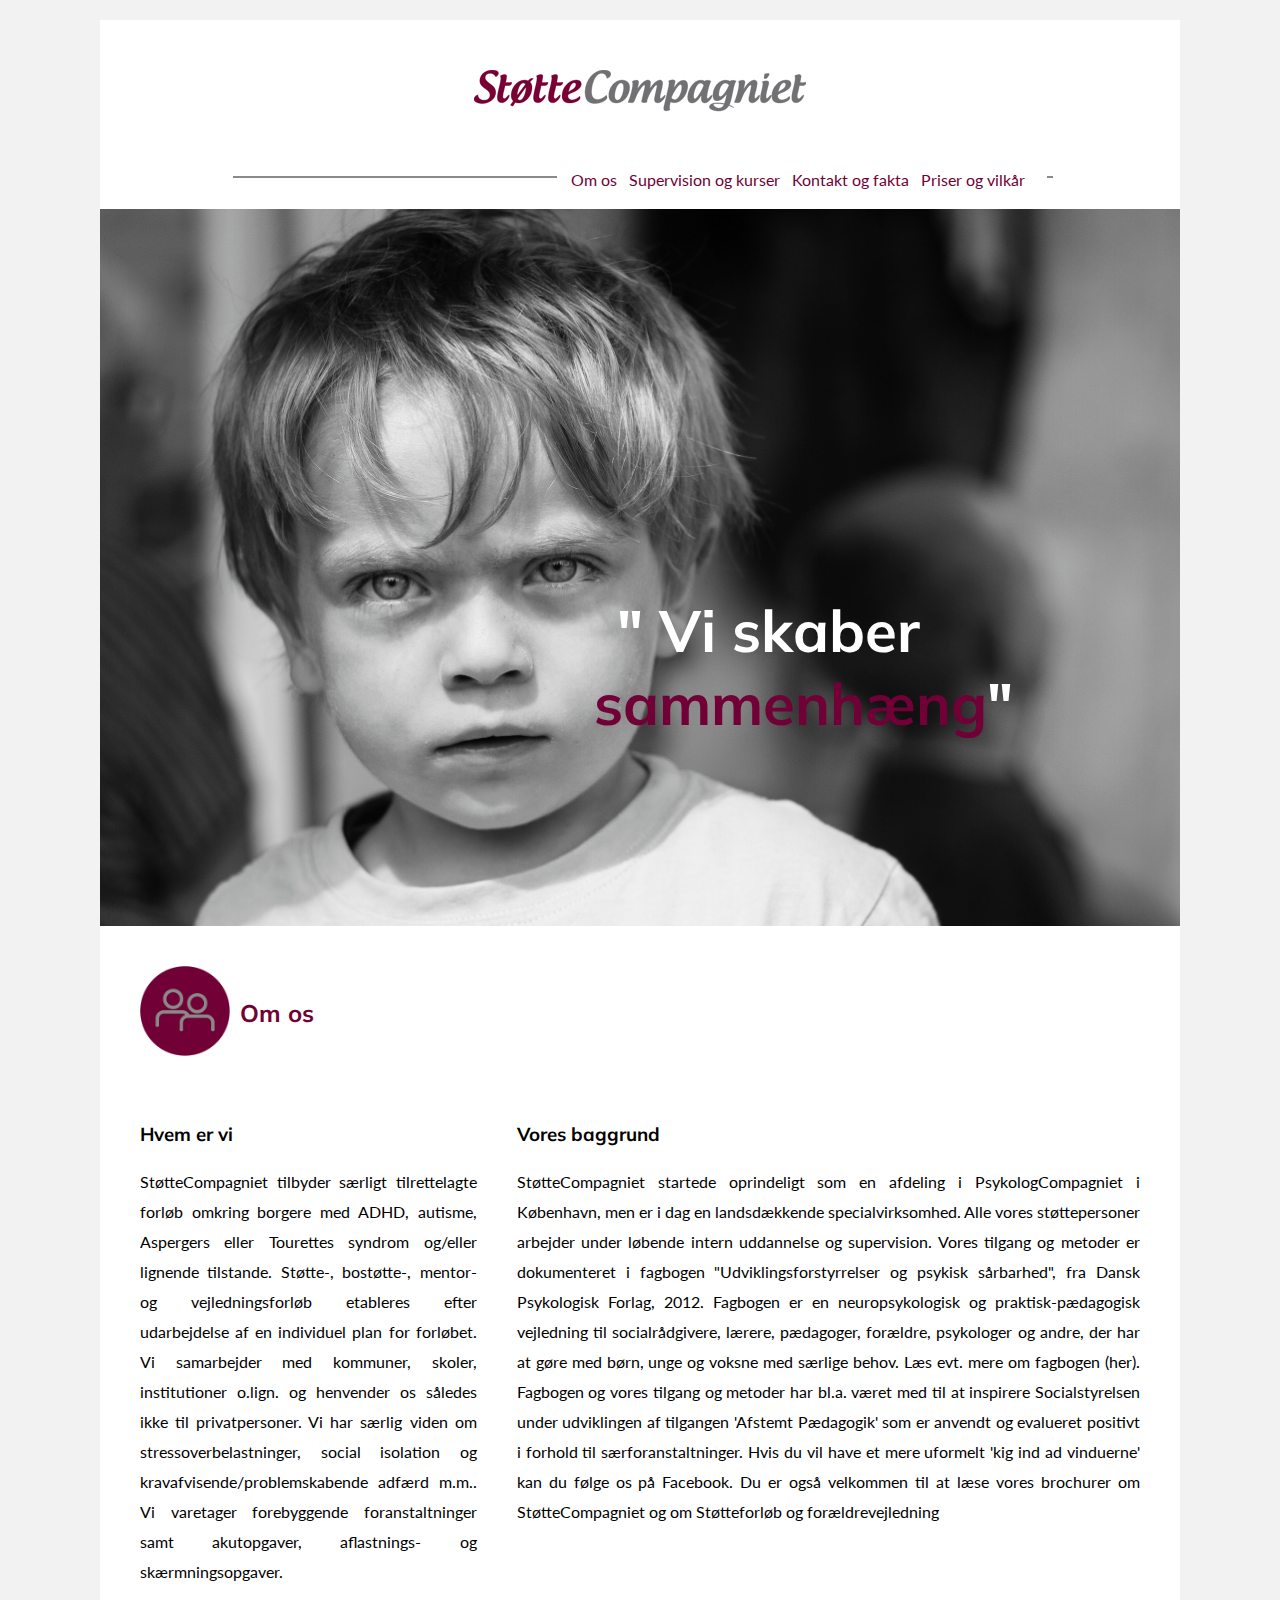
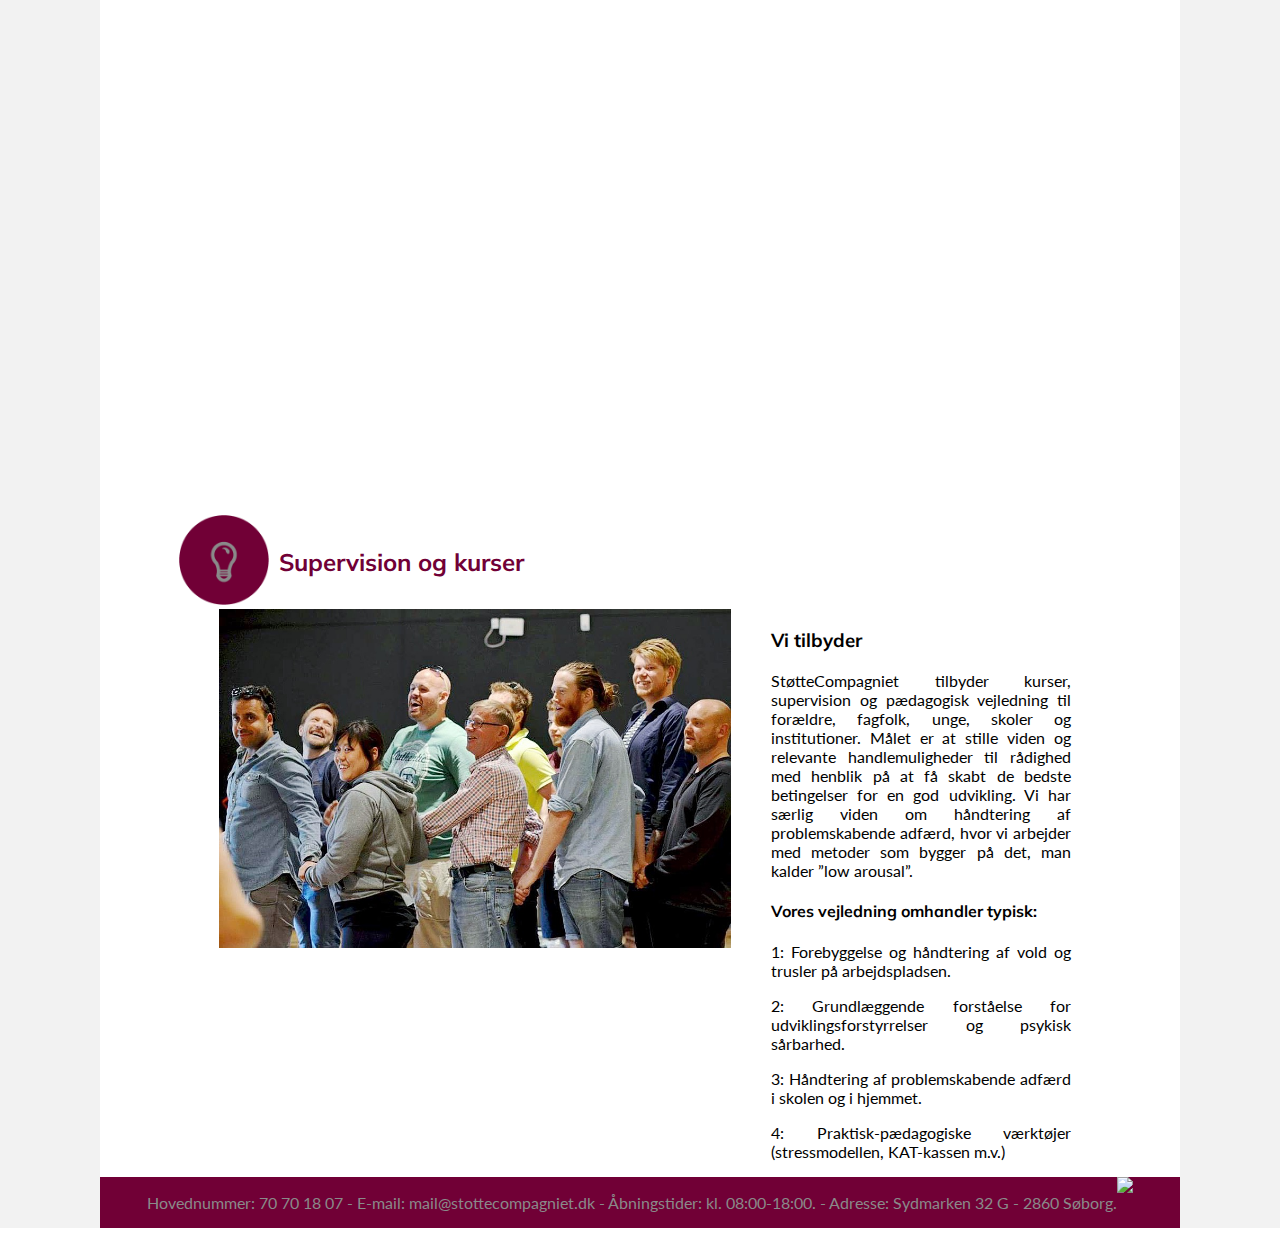
==== index.html @ 1aea0295 "Kontakt og fakta lavet til et" ====
<!DOCTYPE html>
<html lang="da">

<head>
    <meta charset="utf-8">
    <meta name="viewport" content="width=device-width, initial-scale=1.0">
    <title>Støttecompagniet</title>
    <link rel="stylesheet" href="style.css">
    <link href="https://fonts.googleapis.com/css?family=Lato|Muli:400,700" rel="stylesheet"> </head>

<body>
    <div class="sider">
        <header>
            <div class="logo_top"> <img src="images/scdklogo.png"> </div>
            <div class="nav_wrapper">
                <div class="linie"></div>
                <nav> <a href="#om">Om os</a> <a href="#kurser">Supervision og kurser</a> <a href="#kontakt_fakta">Kontakt og fakta</a> <a href="priser.html">Priser og vilkår</a><a/></nav>
                <div class="linie"></div>
            </div>
        </header>
        <section id="splash">
            <div class="text_overlay">
                <h5 class="skaber">" Vi skaber</h5>
                <div class="bottom_text">
                    <h5 class="sammen">sammenhæng </h5>
                    <h5 class="end">"</h5></div>
            </div>
        </section>
        <section id="om">
            <div class="container">
                <div> <img class="om_logo" src="images/ikoner/Logo_mennesker@0.5x.png"> </div>
                <h2>Om os</h2> </div>
            <div class="section_wrapper">
                <div class="column_wrapper">
                    <div class="column_narrow">
                        <h3>Hvem er vi</h3>
                        <p> StøtteCompagniet tilbyder særligt tilrettelagte forløb omkring borgere med ADHD, autisme, Aspergers eller Tourettes syndrom og/eller lignende tilstande. Støtte-, bostøtte-, mentor- og vejledningsforløb etableres efter udarbejdelse af en individuel plan for forløbet. Vi samarbejder med kommuner, skoler, institutioner o.lign. og henvender os således ikke til privatpersoner. Vi har særlig viden om stressoverbelastninger, social isolation og kravafvisende/problemskabende adfærd m.m.. Vi varetager forebyggende foranstaltninger samt akutopgaver, aflastnings- og skærmningsopgaver. </p>
                    </div>
                    <div class="column_wide">
                        <h3>Vores baggrund</h3>
                        <p> StøtteCompagniet startede oprindeligt som en afdeling i PsykologCompagniet i København, men er i dag en landsdækkende specialvirksomhed. Alle vores støttepersoner arbejder under løbende intern uddannelse og supervision. Vores tilgang og metoder er dokumenteret i fagbogen "Udviklingsforstyrrelser og psykisk sårbarhed", fra Dansk Psykologisk Forlag, 2012. Fagbogen er en neuropsykologisk og praktisk-pædagogisk vejledning til socialrådgivere, lærere, pædagoger, forældre, psykologer og andre, der har at gøre med børn, unge og voksne med særlige behov. Læs evt. mere om fagbogen (her). Fagbogen og vores tilgang og metoder har bl.a. været med til at inspirere Socialstyrelsen under udviklingen af tilgangen 'Afstemt Pædagogik' som er anvendt og evalueret positivt i forhold til særforanstaltninger. Hvis du vil have et mere uformelt 'kig ind ad vinduerne' kan du følge os på Facebook. Du er også velkommen til at læse vores brochurer om StøtteCompagniet og om Støtteforløb og forældrevejledning </p>
                    </div>
                </div>
                <div class="youtube_flex">
                    <div class="hs-responsive-embed-youtube">
                        <iframe width="560" height="315" src="https://www.youtube.com/embed/r3E-qI_5f7Q" frameborder="0" allowfullscreen></iframe>
                    </div>
                </div>
            </div>
        </section>
        <section id="kurser">
            <div class="container">
                <div> <img class="kurser_logo" src="images/ikoner/ikon_paere@0.5x.png"> </div>
                <h2>Supervision og kurser</h2> </div>
            <div class="section_wrapper">
                <div class="kurser_img"> <img src="images/IMG_7926.JPG"> </div>
                <div class="column">
                    <h3>Vi tilbyder</h3>
                    <p> StøtteCompagniet tilbyder kurser, supervision og pædagogisk vejledning til forældre, fagfolk, unge, skoler og institutioner. Målet er at stille viden og relevante handlemuligheder til rådighed med henblik på at få skabt de bedste betingelser for en god udvikling. Vi har særlig viden om håndtering af problemskabende adfærd, hvor vi arbejder med metoder som bygger på det, man kalder ”low arousal”.</p>
                    <h4>Vores vejledning omhandler typisk:</h4>
                    <p>1: Forebyggelse og håndtering af vold og trusler på arbejdspladsen.</p>
                    <p>2: Grundlæggende forståelse for udviklingsforstyrrelser og psykisk sårbarhed.</p>
                    <p>3: Håndtering af problemskabende adfærd i skolen og i hjemmet.</p>
                    <p>4: Praktisk-pædagogiske værktøjer (stressmodellen, KAT-kassen m.v.)</p>
                </div>
            </div>
        </section>
        <section id="kontakt_fakta">
            <div class="section_wrapper">
                <p> Hovednummer: 70 70 18 07 - E-mail: mail@stottecompagniet.dk - Åbningstider: kl. 08:00-18:00. - Adresse: Sydmarken 32 G - 2860 Søborg.</p>
                <div class="fakta_img"> <img src="http://lorempixel.com/output/people-q-c-100-100-8.jpg"> </div>
            </div>
            <footer>
                <p></p>
            </footer>
        </section>
    </div>
</body>

</html>
---- style.css ----
/* **** Billeder **** */

.om_img img {
    width: 40vw;
    margin: 0px 10px 10px 40px;
}

.kurser_img img {
    width: 40vw;
    margin: 0px 40px 10px 10px;
}


/* **** Billeder slut **** */

p {
    text-align: justify;
}

h3 {
    font-family: 'Muli', sans-serif;
}

h4 {
    font-family: 'Muli', sans-serif;
}

body {
    margin: 0;
    padding: 0;
    background-color: white;
}

.sider {
    max-width: 1400px;
    border-left: 100px solid #F2F2F2;
    border-right: 100px solid #F2F2F2;
    border-top: 20px solid #F2F2F2;
}

@media screen and (max-width: 1200px) {
    .sider {
        border-left: 0px;
        border-right: 0px;
        border-top: 0px;
    }
}


/* **** Menu **** */

.logo_top {
    text-align: center;
    margin-top: 50px;
    margin-bottom: 40px;
}

.nav_wrapper {
    display: flex;
    flex-wrap: wrap;
    justify-content: center;
}

.linie {
    width: 30%;
    border-top: solid 2px #8a8a8a;
    margin-top: 20px;
    margin-left: 10px;
    margin-right: 10px;
}

@media screen and (max-width: 970px) {
    .linie {
        width: 0;
        border-top: solid 0px white;
        margin-top: 10px;
        margin-left: 10px;
        margin-right: 10px;
    }
}

header nav {
    font-family: 'Lato', sans-serif;
    text-align: center;
}

header nav a {
    text-decoration: none;
    color: #710036;
    padding-left: 4px;
    padding-right: 4px;
    padding-top: 10px;
    margin-bottom: 20px;
    display: block;
}

header nav a:hover {
    color: #8a8a8a;
}

@media screen and (min-width: 675px) {
    header nav a {
        display: inline-block;
    }
}


/* **** Menu slut **** */


/** youtube video **/

#splash {
    width: 80%;
    top: 0;
    right: 0;
    bottom: 0;
    left: 0;
    margin: auto;
}

.hs-responsive-embed-youtube iframe {
    position: absolute;
    width: 100%;
    height: 100%;
}

.hs-responsive-embed-youtube {
    position: relative;
    padding-bottom: 56.25%;
}

.youtube_flex {
    width: 60vw;
    align-self: center;
}


/** youtube video slut **/


/** om os **/

#om h2 {
    display: inline;
    padding: 10px;
}

.om_logo {
    width: 80px;
}

#om {
    margin-top: 40px;
}

.container {
    display: flex;
    justify-content: center;
    flex-wrap: wrap;
    align-items: center;
    width: 40vw;
}

#om .section_wrapper {
    display: flex;
    flex-direction: column;
    flex-wrap: wrap;
    line-height: 30px;
}

#om .column_wide {
    flex-grow: 2;
    flex-basis: 350px;
    margin: 20px;
}

#om .column_narrow {
    flex-grow: 1;
    flex-basis: 200px;
    margin: 20px;
}

.column_wrapper {
    display: flex;
    flex-wrap: wrap;
    margin: 20px;
}

#om .om_logo {
    width: 90px;
}

#om .container {
    justify-content: flex-start;
    margin-left: 40px;
}

@media screen and (max-width: 1200px) {
    #om .container {
        display: flex;
        justify-content: left;
        flex-wrap: wrap;
        align-items: center;
        width: 100%;
        flex-direction: column;
        margin-left: 0;
    }
    #om .om_logo {
        width: 120px;
    }
}


/** om os slut **/


/* **** Supervision og kurser **** */

#kurser h2 {
    display: inline;
    padding: 10px;
}

.kurser_logo {
    width: 80px;
}

#kurser {
    margin-top: 40px;
}

.container {
    display: flex;
    justify-content: center;
    flex-wrap: wrap;
    align-items: center;
    width: 40vw;
}

#kurser .kurser_logo {
    width: 90px;
}

@media screen and (max-width: 1200px) {
    #kurser .container {
        display: flex;
        justify-content: left;
        flex-wrap: wrap;
        align-items: center;
        width: 100%;
        flex-direction: column;
    }
    #kurser .kurser_logo {
        width: 120px;
    }
}


/* **** Supervision og kurser slut **** */

h2 {
    font-family: 'Muli', sans-serif;
    color: #710036
}

p {
    font-family: 'Lato', sans-serif;
}

.section_wrapper {
    display: flex;
    flex-wrap: wrap;
    justify-content: center;
}

.column {
    flex-basis: 300px;
}

.column_content {
    display: flex;
    flex-wrap: wrap;
    justify-content: center;
    flex-direction: row;
}

.fakta_tekst {
    flex-basis: 100px;
}

.column_right {
    flex-basis: 200px;
}


/* **** Priser og vilkår **** */

#priser_vilkår .tekst {
    margin: 0 100px;
    text-align: justify;
    justify-content: center;
}

#priser_vilkår h3 {
    margin: 50px 0px 0px;
}


/** splash **/

#splash {
    margin: 0;
    padding: 0;
    display: flex;
    align-items: center;
}


/*mobil potrait*/

#splash {
    background-image: url(images/splash/mobil_potrait.png);
    height: 167vw;
    width: 100%;
    background-repeat: no-repeat;
    background-size: cover;
}


/*mobil_landscape*/

@media screen and (max-width: 627px) and (min-width:376px) and (orientation:landscape) {
    #splash {
        background-image: url(images/splash/mobil.png);
        height: 56vw;
    }
}


/*tablet-landscape*/

@media screen and (min-width: 628px) and (max-width: 1024px) and (orientation:landscape) {
    #splash {
        height: 75vw;
        background-image: url(images/splash/tablet.png);
    }
}


/*tablet potrait*/

@media screen and (min-width: 376px) {
    #splash {
        background-image: url(images/splash/tablet_landscape.png);
        height: 133vw;
        width: 100%;
    }
}


/*desktop*/

@media screen and (min-width: 700px) and (orientation:landscape) {
    #splash {
        background-image: url(images/splash/web_stor.png);
        height: 56vw;
    }
    .text_overlay {
        margin-top: 200px;
    }
}


/*desktop_retina*/

@media screen and (-webkit-min-device-pixel-ratio: 2) and (min-width: 1025px),
screen and (min-resolution: 192dpi) and (min-width: 1025px) {
    #splash {
        background-image: url(images/splash/retina.png);
        height: 56vw;
    }
}

.text_overlay {
    display: flex;
    flex-direction: column;
    align-items: center;
    font-size: 10vw;
    margin: 0;
    margin-top: 350px;
    width: 100%;
}

.bottom_text {
    display: flex;
    margin-top: 0;
    margin-left: 50px;
    font-family: 'Muli';
    font-weight: 700;
    margin: 0;
}

.skaber {
    font-family: 'Muli';
    color: white;
    margin: 0;
}

.end {
    margin-left: 5px;
    color: white;
    margin: 0;
}

.sammen {
    font-weight: 700;
    color: #710036;
    margin: 0;
    margin-left: 70px;
}

@media screen and (min-width: 770px) {
    .text_overlay {
        font-size: 70px;
        align-items: center;
        margin-left: 20vw;
        width: 100%;
        margin-top: 200px;
    }
}


/* **** Footer **** */

#kontakt_fakta .section_wrapper {
    background-color: #710036;
    color: #8a8a8a;
}

#kontakt_fakta h2 {
    color: #8a8a8a;
}


}
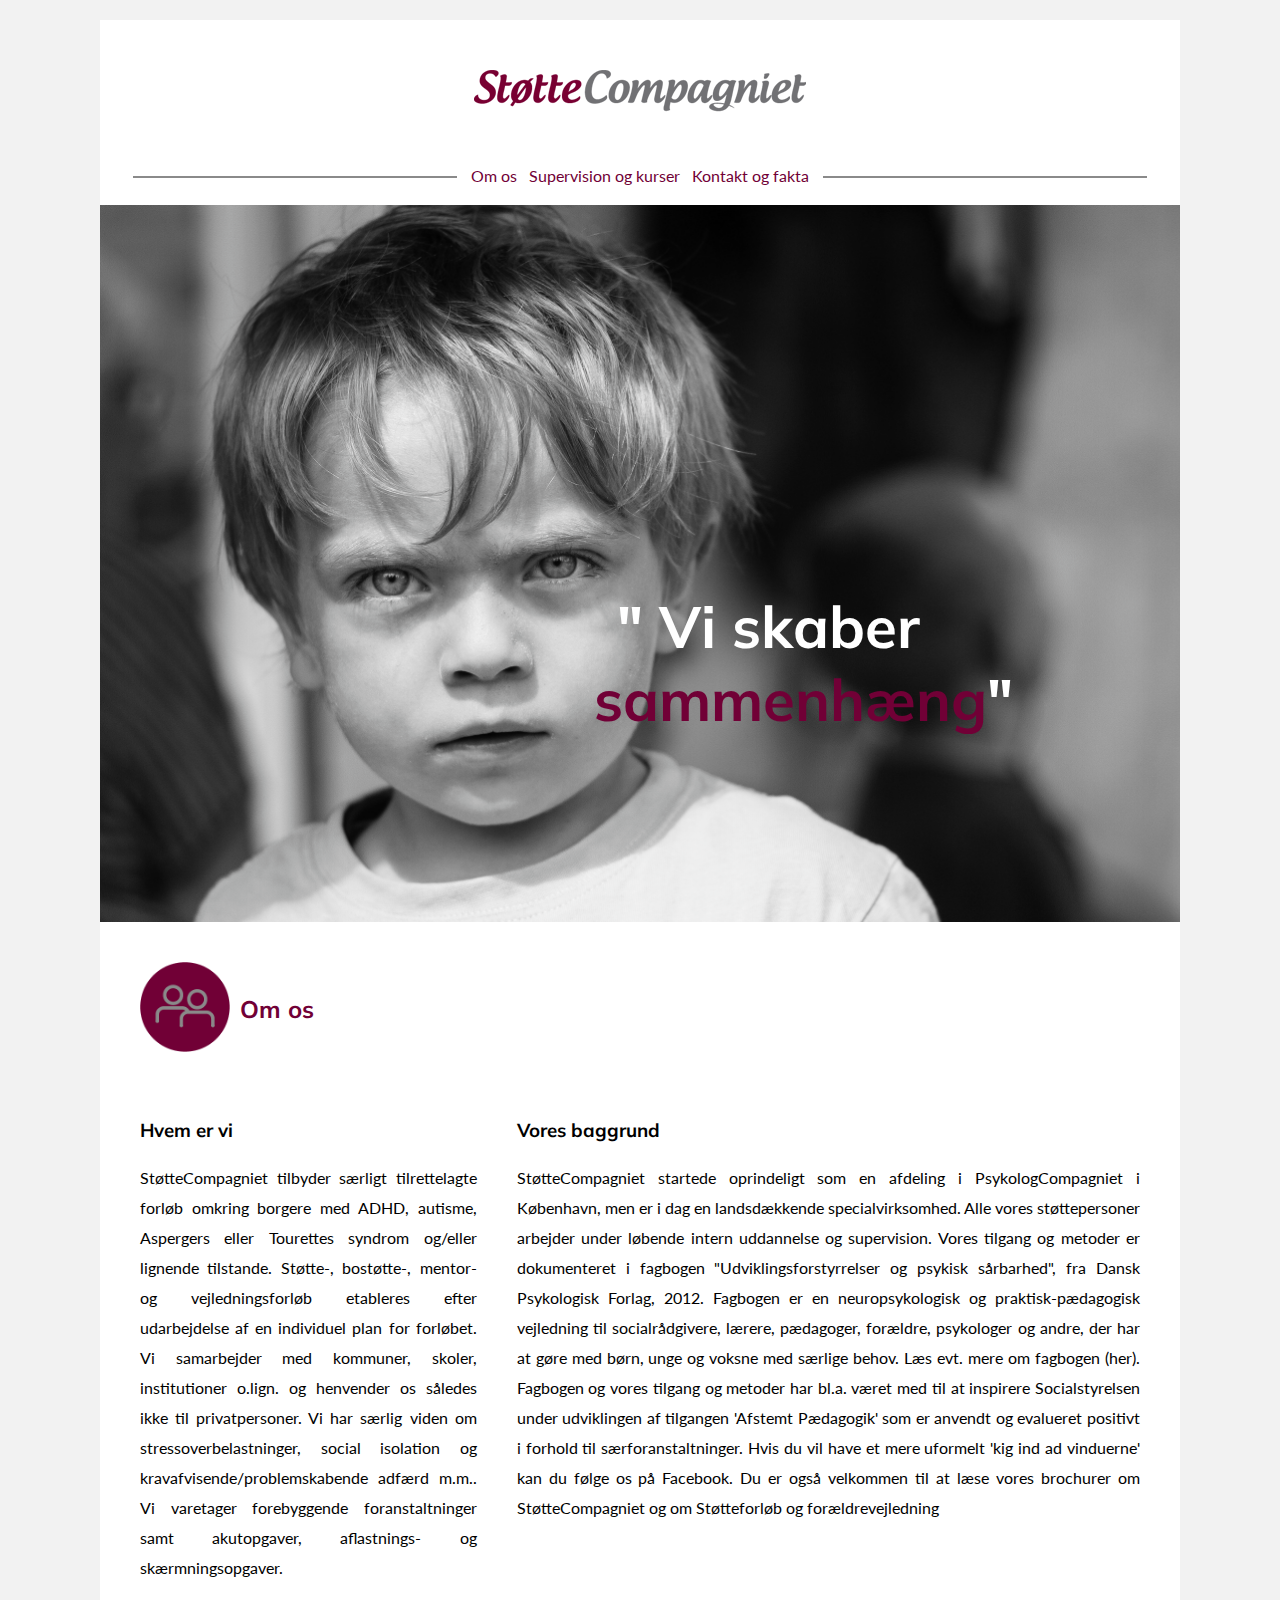
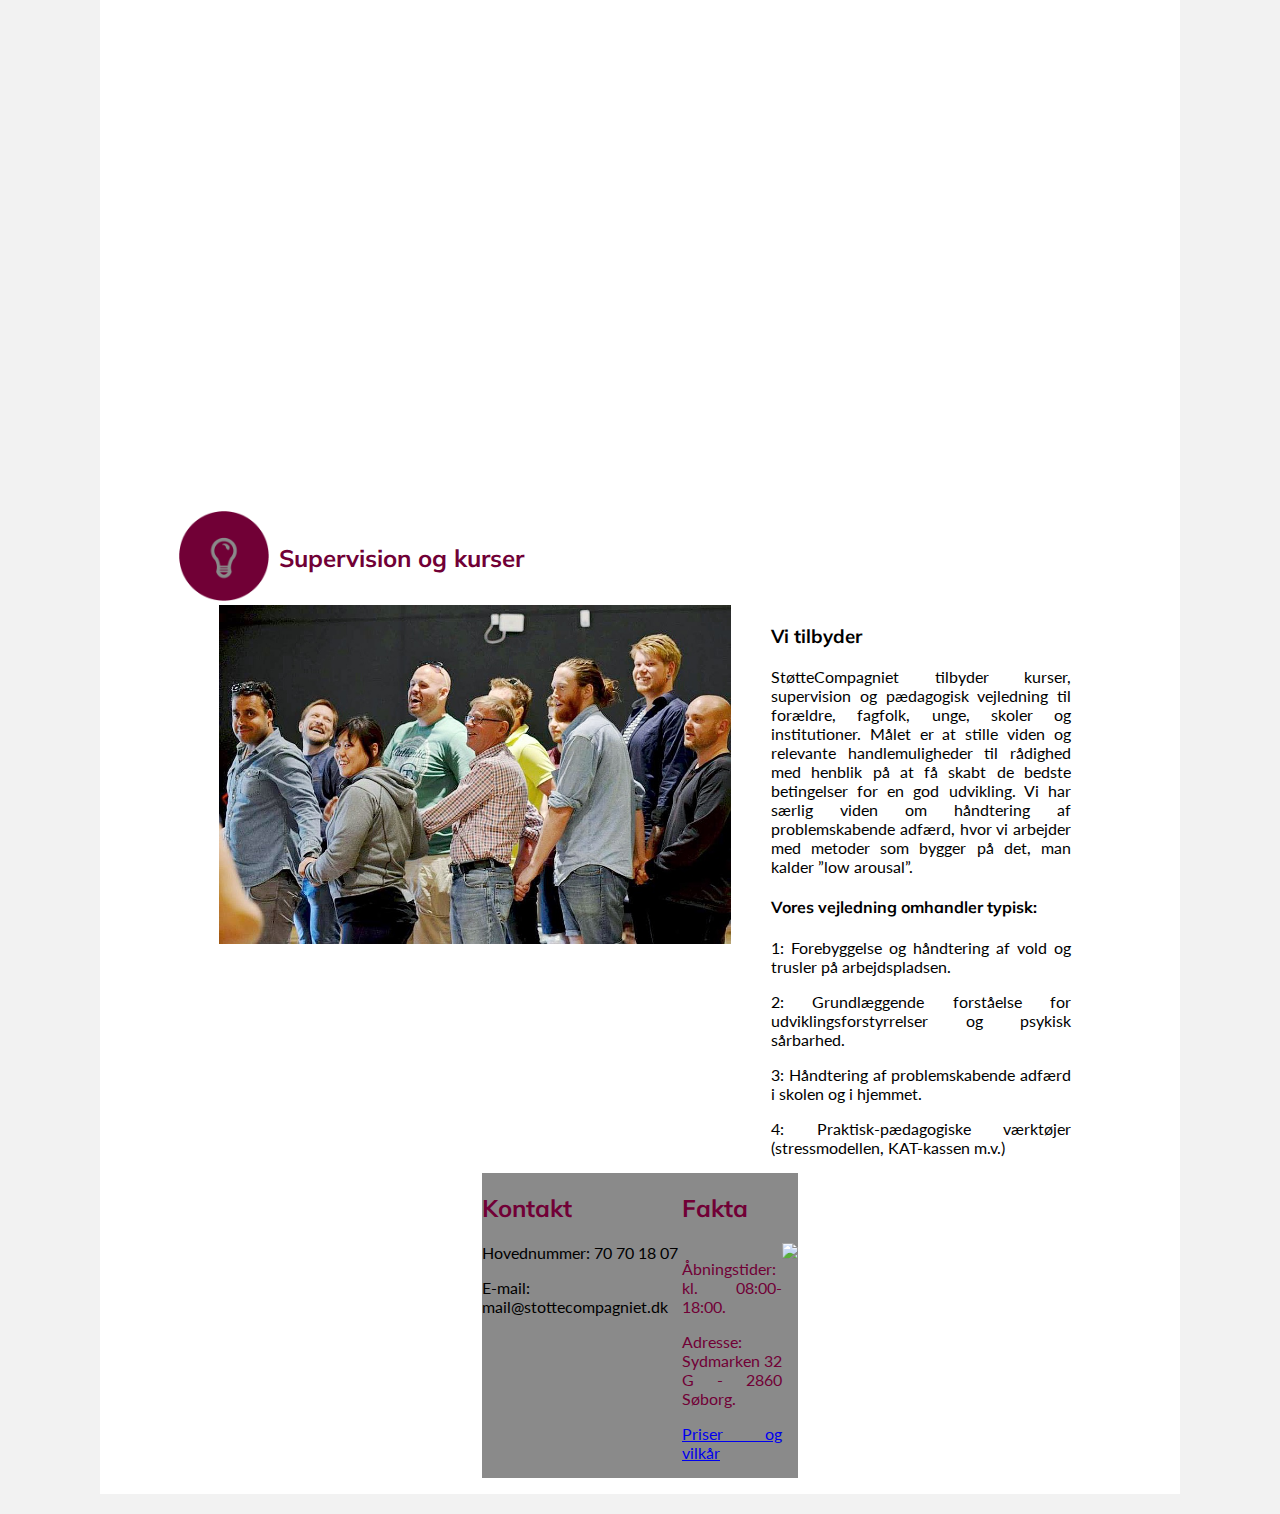
==== commit d802967c: "ting og sager" ====
--- a/index.html
+++ b/index.html
@@ -14,44 +14,45 @@
             <div class="logo_top"> <img src="images/scdklogo.png"> </div>
             <div class="nav_wrapper">
                 <div class="linie"></div>
-                <nav> <a href="#om">Om os</a> <a href="#kurser">Supervision og kurser</a> <a href="#kontakt_fakta">Kontakt og fakta</a> <a href="priser.html">Priser og vilkår</a><a/></nav>
+                <nav> <a href="#om">Om os</a> <a href="#kurser">Supervision og kurser</a> <a href="#kontakt_fakta">Kontakt og fakta</a></nav>
                 <div class="linie"></div>
             </div>
         </header>
         <section id="splash">
-            <div class="text_overlay">
-                <h5 class="skaber">" Vi skaber</h5>
-                <div class="bottom_text">
-                    <h5 class="sammen">sammenhæng </h5>
-                    <h5 class="end">"</h5></div>
-            </div>
+        <div class="text_overlay">
+            <h5 class="skaber">" Vi skaber</h5>
+            <div class="bottom_text"><h5 class="sammen">sammenhæng </h5> <h5 class="end">"</h5></div>
+        </div>
         </section>
         <section id="om">
             <div class="container">
                 <div> <img class="om_logo" src="images/ikoner/Logo_mennesker@0.5x.png"> </div>
-                <h2>Om os</h2> </div>
+                <h2>Om os</h2>
+            </div>
             <div class="section_wrapper">
-                <div class="column_wrapper">
-                    <div class="column_narrow">
-                        <h3>Hvem er vi</h3>
-                        <p> StøtteCompagniet tilbyder særligt tilrettelagte forløb omkring borgere med ADHD, autisme, Aspergers eller Tourettes syndrom og/eller lignende tilstande. Støtte-, bostøtte-, mentor- og vejledningsforløb etableres efter udarbejdelse af en individuel plan for forløbet. Vi samarbejder med kommuner, skoler, institutioner o.lign. og henvender os således ikke til privatpersoner. Vi har særlig viden om stressoverbelastninger, social isolation og kravafvisende/problemskabende adfærd m.m.. Vi varetager forebyggende foranstaltninger samt akutopgaver, aflastnings- og skærmningsopgaver. </p>
-                    </div>
-                    <div class="column_wide">
-                        <h3>Vores baggrund</h3>
-                        <p> StøtteCompagniet startede oprindeligt som en afdeling i PsykologCompagniet i København, men er i dag en landsdækkende specialvirksomhed. Alle vores støttepersoner arbejder under løbende intern uddannelse og supervision. Vores tilgang og metoder er dokumenteret i fagbogen "Udviklingsforstyrrelser og psykisk sårbarhed", fra Dansk Psykologisk Forlag, 2012. Fagbogen er en neuropsykologisk og praktisk-pædagogisk vejledning til socialrådgivere, lærere, pædagoger, forældre, psykologer og andre, der har at gøre med børn, unge og voksne med særlige behov. Læs evt. mere om fagbogen (her). Fagbogen og vores tilgang og metoder har bl.a. været med til at inspirere Socialstyrelsen under udviklingen af tilgangen 'Afstemt Pædagogik' som er anvendt og evalueret positivt i forhold til særforanstaltninger. Hvis du vil have et mere uformelt 'kig ind ad vinduerne' kan du følge os på Facebook. Du er også velkommen til at læse vores brochurer om StøtteCompagniet og om Støtteforløb og forældrevejledning </p>
-                    </div>
+               <div class="column_wrapper">
+                <div class="column_narrow">
+                    <h3>Hvem er vi</h3>
+                    <p> StøtteCompagniet tilbyder særligt tilrettelagte forløb omkring borgere med ADHD, autisme, Aspergers eller Tourettes syndrom og/eller lignende tilstande. Støtte-, bostøtte-, mentor- og vejledningsforløb etableres efter udarbejdelse af en individuel plan for forløbet. Vi samarbejder med kommuner, skoler, institutioner o.lign. og henvender os således ikke til privatpersoner. Vi har særlig viden om stressoverbelastninger, social isolation og kravafvisende/problemskabende adfærd m.m.. Vi varetager forebyggende foranstaltninger samt akutopgaver, aflastnings- og skærmningsopgaver. </p>
                 </div>
+                   <div class="column_wide">
+                    <h3>Vores baggrund</h3>
+                    <p> StøtteCompagniet startede oprindeligt som en afdeling i PsykologCompagniet i København, men er i dag en landsdækkende specialvirksomhed. Alle vores støttepersoner arbejder under løbende intern uddannelse og supervision. Vores tilgang og metoder er dokumenteret i fagbogen "Udviklingsforstyrrelser og psykisk sårbarhed", fra Dansk Psykologisk Forlag, 2012. Fagbogen er en neuropsykologisk og praktisk-pædagogisk vejledning til socialrådgivere, lærere, pædagoger, forældre, psykologer og andre, der har at gøre med børn, unge og voksne med særlige behov. Læs evt. mere om fagbogen (her). Fagbogen og vores tilgang og metoder har bl.a. været med til at inspirere Socialstyrelsen under udviklingen af tilgangen 'Afstemt Pædagogik' som er anvendt og evalueret positivt i forhold til særforanstaltninger. Hvis du vil have et mere uformelt 'kig ind ad vinduerne' kan du følge os på <a href="https://www.facebook.com/StotteCompagniet/">Facebook</a>. Du er også velkommen til at læse vores brochurer om StøtteCompagniet og om Støtteforløb og forældrevejledning </p>
+            </div>
+                </div>
+
                 <div class="youtube_flex">
-                    <div class="hs-responsive-embed-youtube">
-                        <iframe width="560" height="315" src="https://www.youtube.com/embed/r3E-qI_5f7Q" frameborder="0" allowfullscreen></iframe>
-                    </div>
-                </div>
+                <div class="hs-responsive-embed-youtube">
+               <iframe width="560" height="315" src="https://www.youtube.com/embed/r3E-qI_5f7Q" frameborder="0" allowfullscreen></iframe>
+               </div>
+            </div>
             </div>
         </section>
         <section id="kurser">
             <div class="container">
                 <div> <img class="kurser_logo" src="images/ikoner/ikon_paere@0.5x.png"> </div>
-                <h2>Supervision og kurser</h2> </div>
+                <h2>Supervision og kurser</h2>
+            </div>
             <div class="section_wrapper">
                 <div class="kurser_img"> <img src="images/IMG_7926.JPG"> </div>
                 <div class="column">
@@ -67,8 +68,25 @@
         </section>
         <section id="kontakt_fakta">
             <div class="section_wrapper">
-                <p> Hovednummer: 70 70 18 07 - E-mail: mail@stottecompagniet.dk - Åbningstider: kl. 08:00-18:00. - Adresse: Sydmarken 32 G - 2860 Søborg.</p>
-                <div class="fakta_img"> <img src="http://lorempixel.com/output/people-q-c-100-100-8.jpg"> </div>
+                <div class="column_right">
+                    <h2>Kontakt</h2>
+                    <div class="column_tekst">
+                        <p> Hovednummer: 70 70 18 07</p>
+                        <p> E-mail: mail@stottecompagniet.dk </p>
+                    </div>
+                </div>
+                <div class="column_left">
+                    <h2>Fakta</h2>
+                    <div class="column_content">
+                        <div class="fakta_tekst">
+                            <p> Åbningstider: kl. 08:00-18:00.
+                                <p/>
+                                <p>Adresse: Sydmarken 32 G - 2860 Søborg.</p>
+                                <p><a href="priser.html">Priser og vilkår</a></p>
+                        </div>
+                        <div class="fakta_img"> <img src="http://lorempixel.com/output/people-q-c-100-100-8.jpg"> </div>
+                    </div>
+                </div>
             </div>
             <footer>
                 <p></p>
--- a/style.css
+++ b/style.css
@@ -36,6 +36,7 @@
     border-left: 100px solid #F2F2F2;
     border-right: 100px solid #F2F2F2;
     border-top: 20px solid #F2F2F2;
+    border-bottom: 20px solid #f2f2f2;
 }
 
 @media screen and (max-width: 1200px) {
@@ -107,7 +108,6 @@
 
 /* **** Menu slut **** */
 
-
 /** youtube video **/
 
 #splash {
@@ -134,10 +134,7 @@
     width: 60vw;
     align-self: center;
 }
-
-
 /** youtube video slut **/
-
 
 /** om os **/
 
@@ -152,6 +149,15 @@
 
 #om {
     margin-top: 40px;
+}
+
+#om a {
+    text-decoration: none;
+    color: black;
+}
+
+#om a:hover {
+    color: #710036;
 }
 
 .container {
@@ -173,6 +179,7 @@
     flex-grow: 2;
     flex-basis: 350px;
     margin: 20px;
+
 }
 
 #om .column_narrow {
@@ -214,7 +221,6 @@
 
 /** om os slut **/
 
-
 /* **** Supervision og kurser **** */
 
 #kurser h2 {
@@ -294,6 +300,22 @@
 }
 
 
+/* **** Faktaboks **** */
+
+.column_right {
+    background-color: #8a8a8a;
+}
+
+.column_left {
+    background-color: #8a8a8a;
+    color: #710036;
+}
+
+.column_left h2 {
+    color: #710036;
+}
+
+
 /* **** Priser og vilkår **** */
 
 #priser_vilkår .tekst {
@@ -306,6 +328,10 @@
     margin: 50px 0px 0px;
 }
 
+#priser_vilkår {
+    padding-bottom: 100px;
+}
+
 
 /** splash **/
 
@@ -315,7 +341,6 @@
     display: flex;
     align-items: center;
 }
-
 
 /*mobil potrait*/
 
@@ -345,6 +370,7 @@
         height: 75vw;
         background-image: url(images/splash/tablet.png);
     }
+
 }
 
 
@@ -366,6 +392,7 @@
         background-image: url(images/splash/web_stor.png);
         height: 56vw;
     }
+
     .text_overlay {
         margin-top: 200px;
     }
@@ -382,6 +409,8 @@
     }
 }
 
+
+
 .text_overlay {
     display: flex;
     flex-direction: column;
@@ -390,6 +419,7 @@
     margin: 0;
     margin-top: 350px;
     width: 100%;
+
 }
 
 .bottom_text {
@@ -414,13 +444,15 @@
 }
 
 .sammen {
-    font-weight: 700;
+     font-weight: 700;
     color: #710036;
     margin: 0;
     margin-left: 70px;
 }
 
-@media screen and (min-width: 770px) {
+@media screen and (min-width: 770px)
+{
+
     .text_overlay {
         font-size: 70px;
         align-items: center;
@@ -429,18 +461,3 @@
         margin-top: 200px;
     }
 }
-
-
-/* **** Footer **** */
-
-#kontakt_fakta .section_wrapper {
-    background-color: #710036;
-    color: #8a8a8a;
-}
-
-#kontakt_fakta h2 {
-    color: #8a8a8a;
-}
-
-
-}
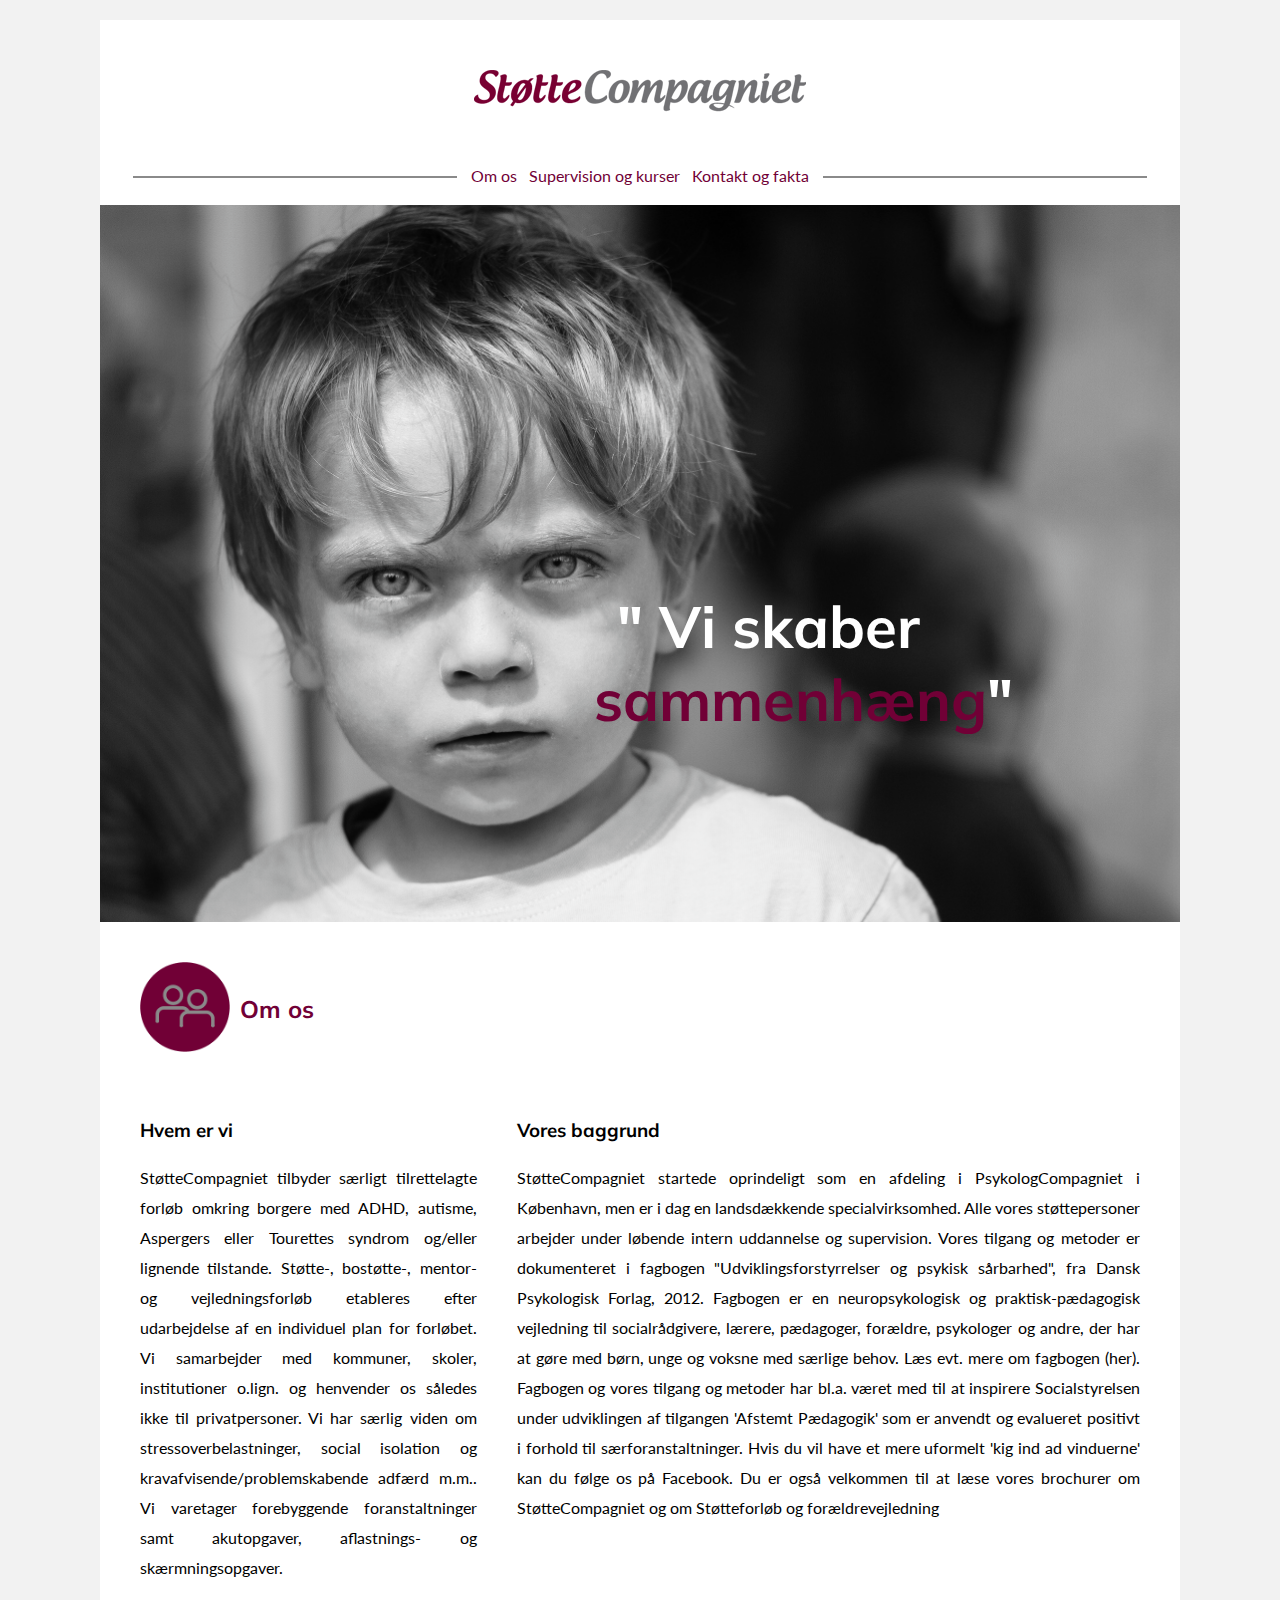
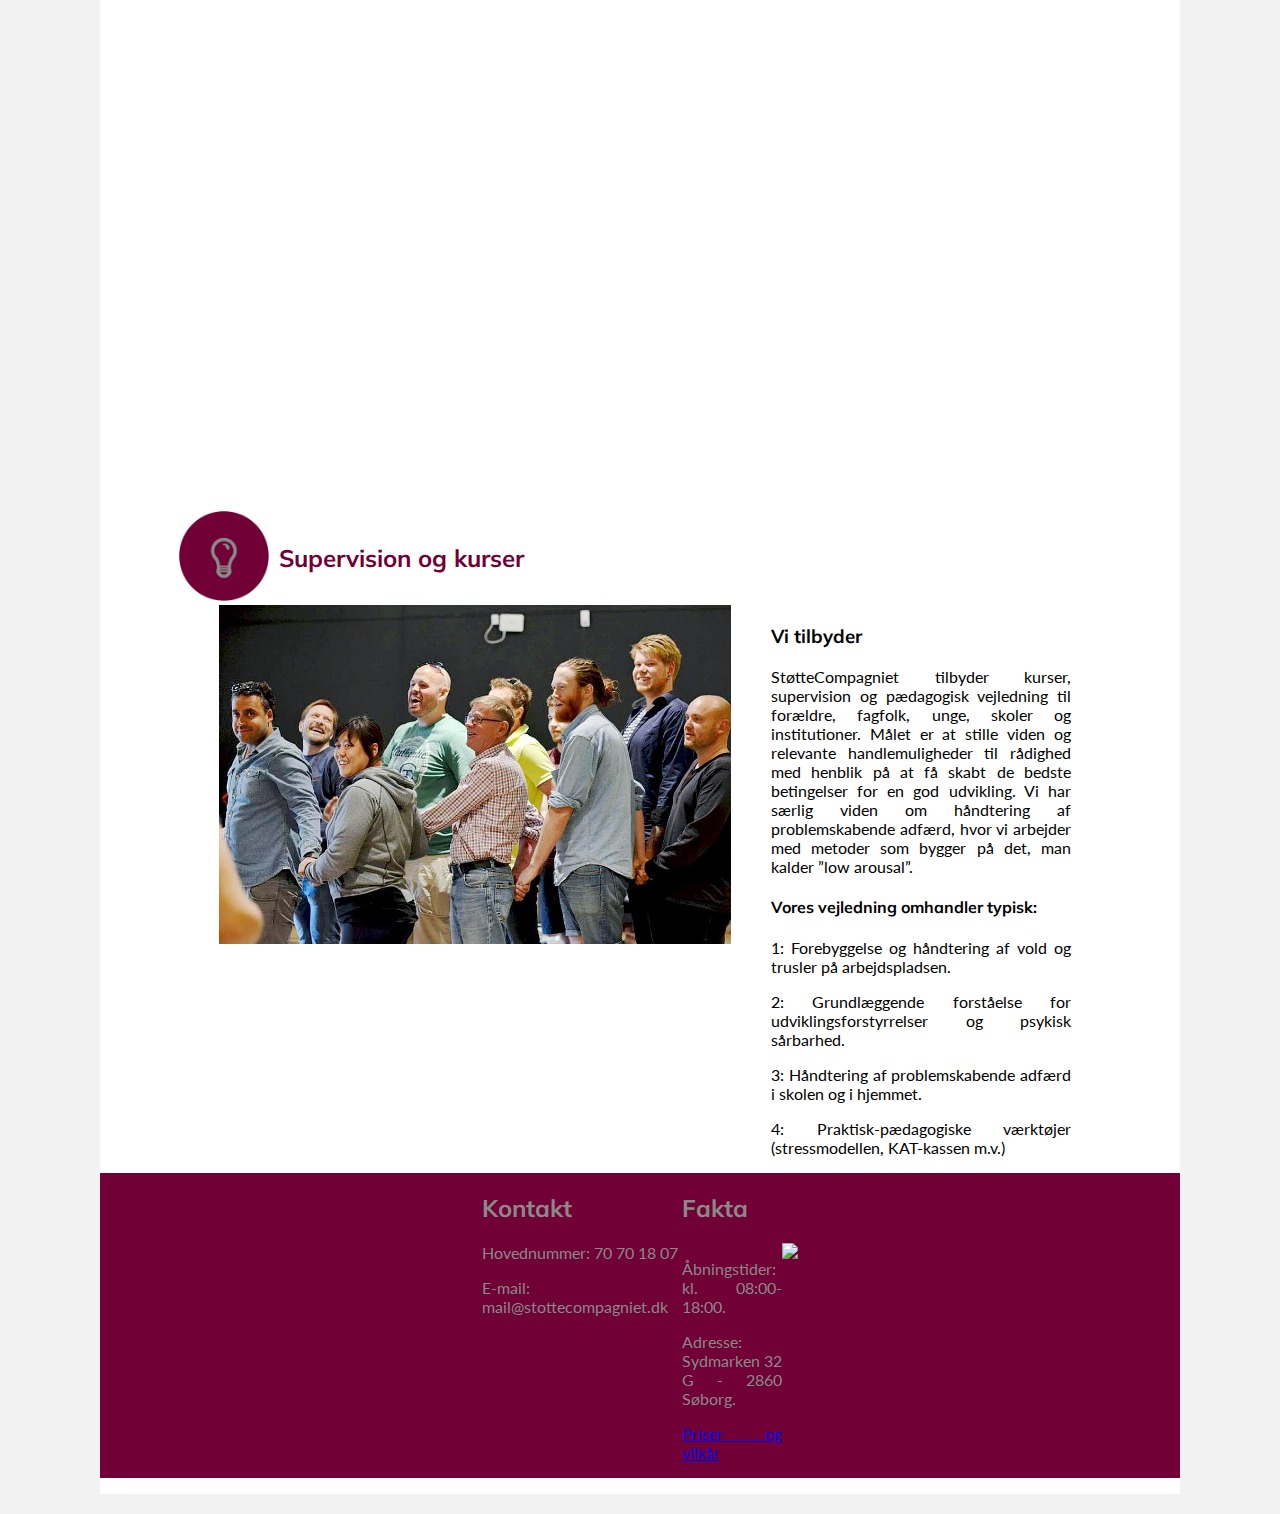
==== commit a64c0f61: "Merge remote-tracking branch 'origin/master'" ====
--- a/index.html
+++ b/index.html
@@ -53,6 +53,7 @@
                 <div> <img class="kurser_logo" src="images/ikoner/ikon_paere@0.5x.png"> </div>
                 <h2>Supervision og kurser</h2>
             </div>
+
             <div class="section_wrapper">
                 <div class="kurser_img"> <img src="images/IMG_7926.JPG"> </div>
                 <div class="column">
--- a/style.css
+++ b/style.css
@@ -108,6 +108,7 @@
 
 /* **** Menu slut **** */
 
+
 /** youtube video **/
 
 #splash {
@@ -134,7 +135,10 @@
     width: 60vw;
     align-self: center;
 }
+
+
 /** youtube video slut **/
+
 
 /** om os **/
 
@@ -179,7 +183,6 @@
     flex-grow: 2;
     flex-basis: 350px;
     margin: 20px;
-
 }
 
 #om .column_narrow {
@@ -221,6 +224,7 @@
 
 /** om os slut **/
 
+
 /* **** Supervision og kurser **** */
 
 #kurser h2 {
@@ -300,22 +304,6 @@
 }
 
 
-/* **** Faktaboks **** */
-
-.column_right {
-    background-color: #8a8a8a;
-}
-
-.column_left {
-    background-color: #8a8a8a;
-    color: #710036;
-}
-
-.column_left h2 {
-    color: #710036;
-}
-
-
 /* **** Priser og vilkår **** */
 
 #priser_vilkår .tekst {
@@ -341,6 +329,7 @@
     display: flex;
     align-items: center;
 }
+
 
 /*mobil potrait*/
 
@@ -370,7 +359,6 @@
         height: 75vw;
         background-image: url(images/splash/tablet.png);
     }
-
 }
 
 
@@ -392,7 +380,6 @@
         background-image: url(images/splash/web_stor.png);
         height: 56vw;
     }
-
     .text_overlay {
         margin-top: 200px;
     }
@@ -409,8 +396,6 @@
     }
 }
 
-
-
 .text_overlay {
     display: flex;
     flex-direction: column;
@@ -419,7 +404,6 @@
     margin: 0;
     margin-top: 350px;
     width: 100%;
-
 }
 
 .bottom_text {
@@ -444,15 +428,13 @@
 }
 
 .sammen {
-     font-weight: 700;
+    font-weight: 700;
     color: #710036;
     margin: 0;
     margin-left: 70px;
 }
 
-@media screen and (min-width: 770px)
-{
-
+@media screen and (min-width: 770px) {
     .text_overlay {
         font-size: 70px;
         align-items: center;
@@ -461,3 +443,18 @@
         margin-top: 200px;
     }
 }
+
+
+/* **** Footer **** */
+
+#kontakt_fakta .section_wrapper {
+    background-color: #710036;
+    color: #8a8a8a;
+}
+
+#kontakt_fakta h2 {
+    color: #8a8a8a;
+}
+
+
+}
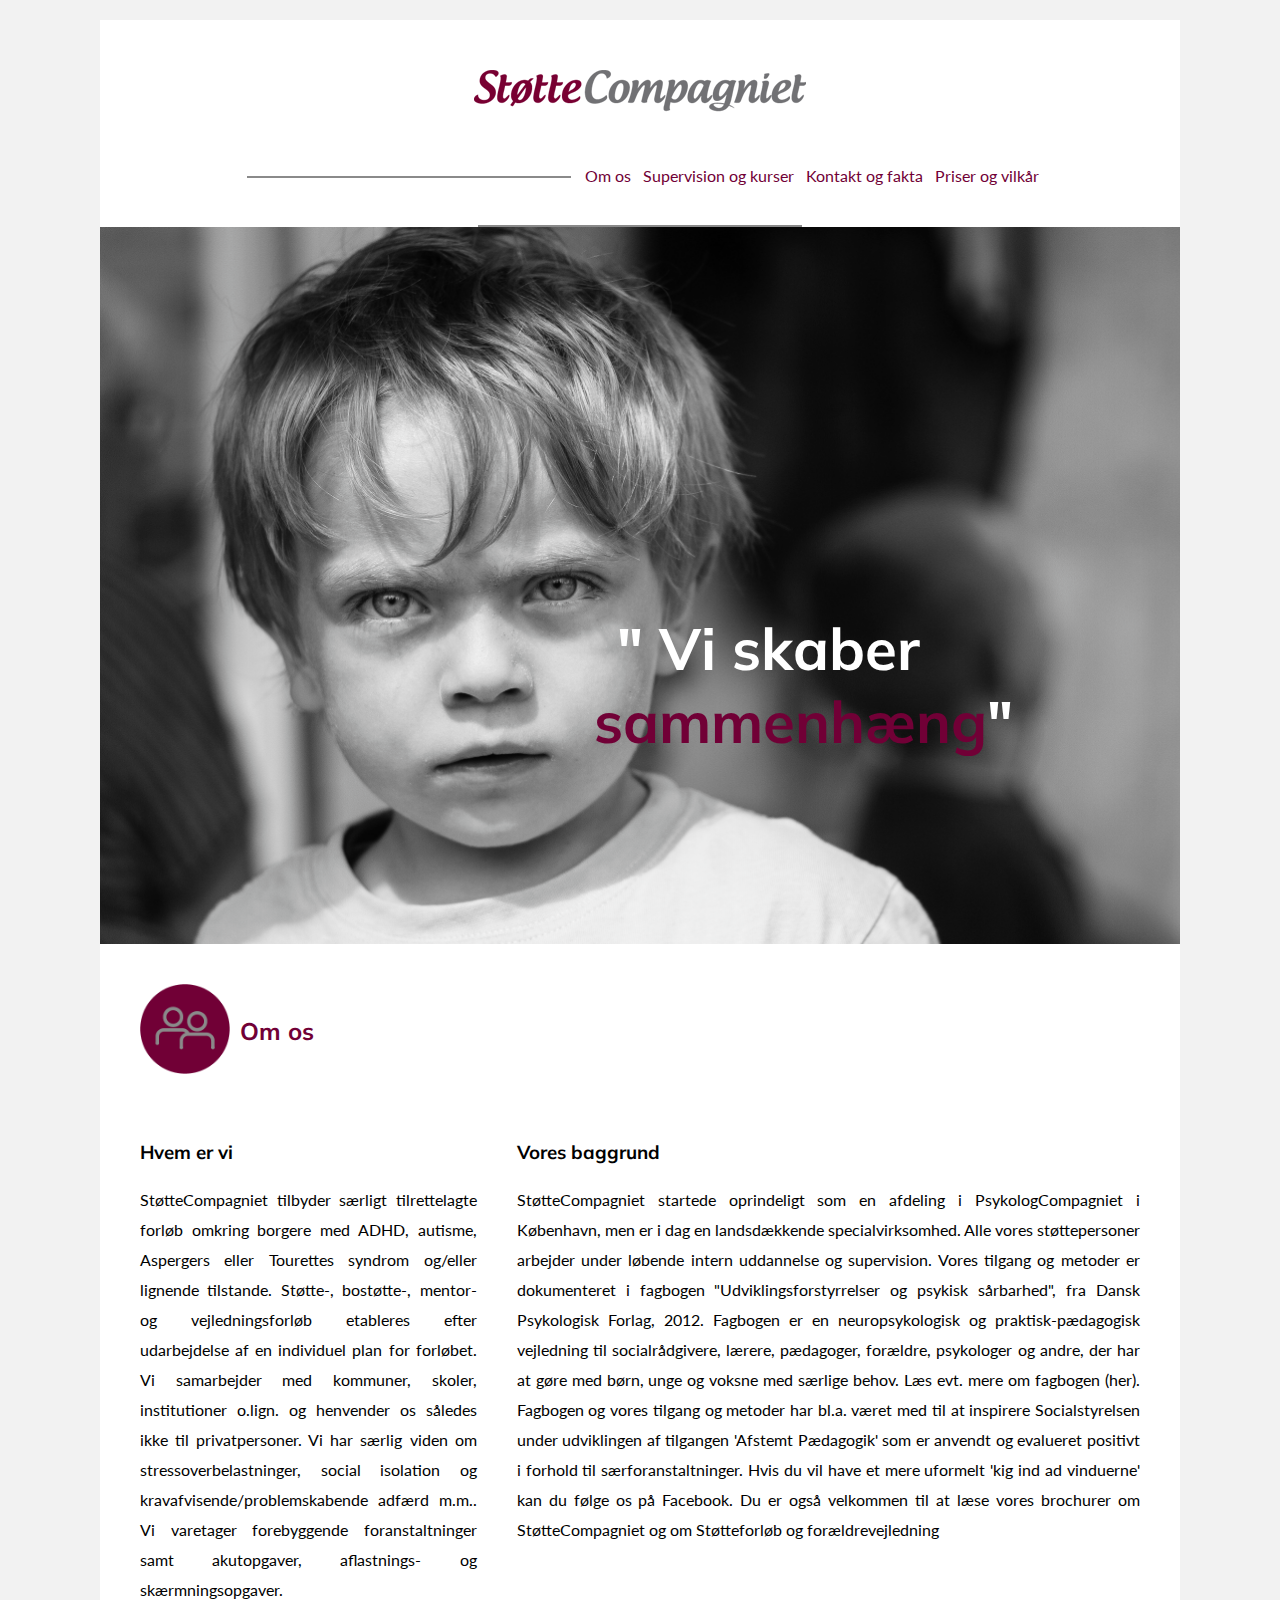
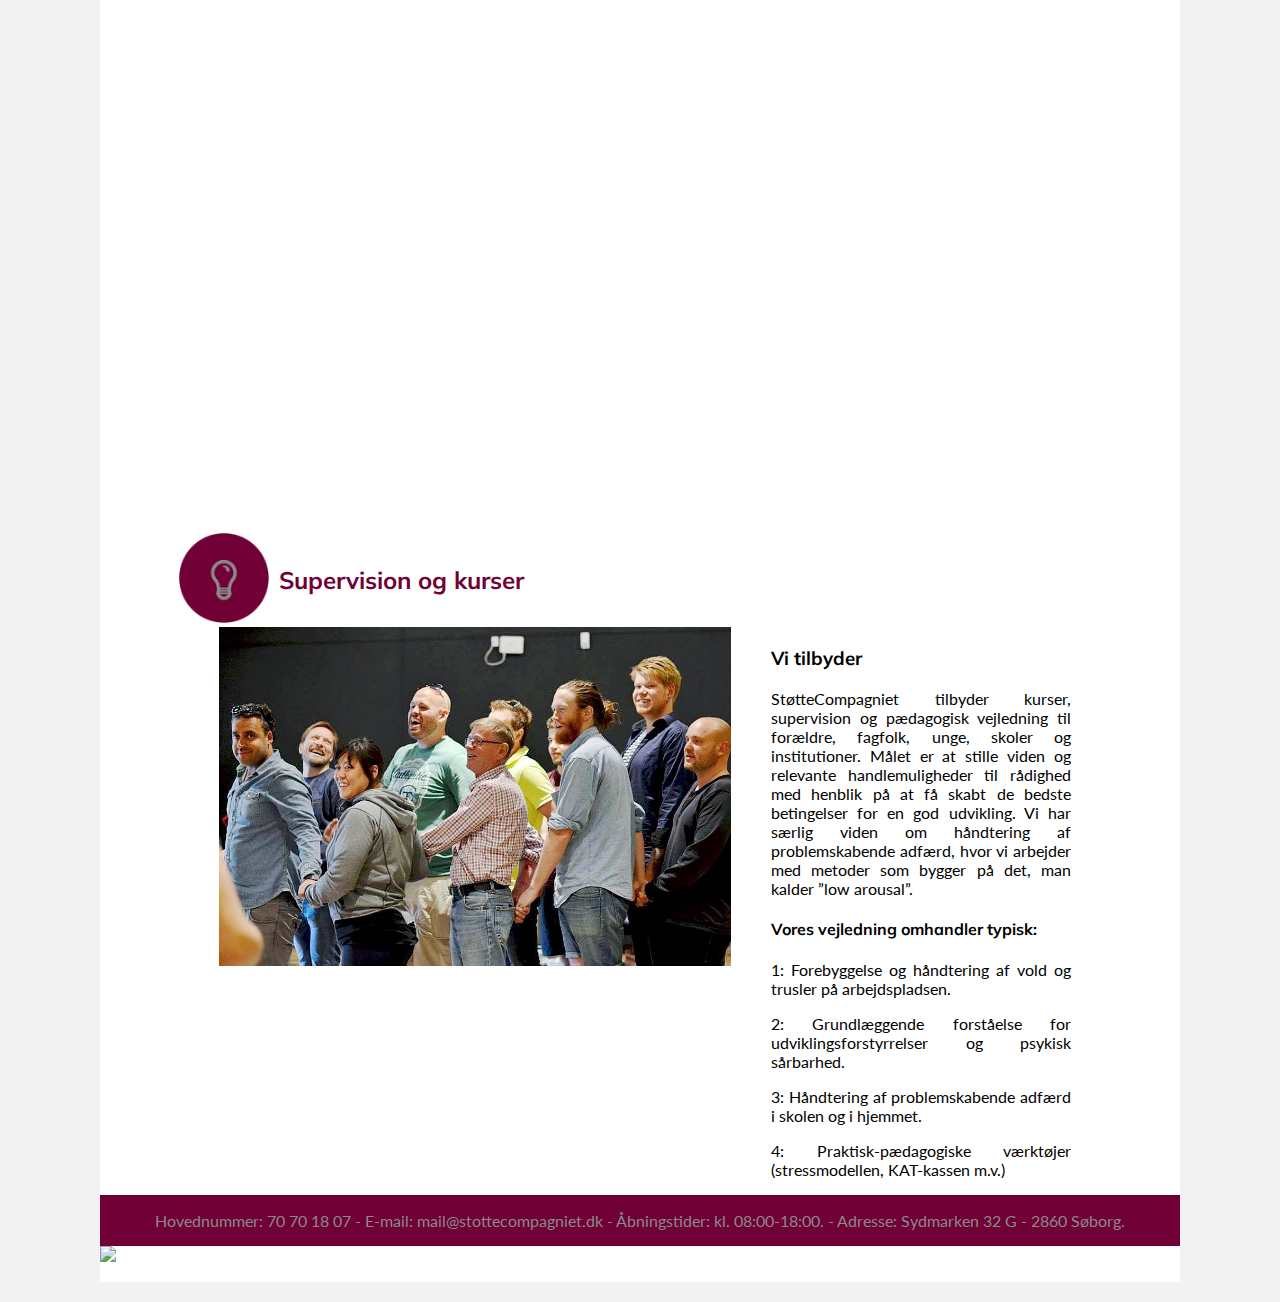
==== commit a59010a9: "Ny menu" ====
--- a/index.html
+++ b/index.html
@@ -14,46 +14,44 @@
             <div class="logo_top"> <img src="images/scdklogo.png"> </div>
             <div class="nav_wrapper">
                 <div class="linie"></div>
-                <nav> <a href="#om">Om os</a> <a href="#kurser">Supervision og kurser</a> <a href="#kontakt_fakta">Kontakt og fakta</a></nav>
+                <nav> <a href="#om">Om os</a> <a href="#kurser">Supervision og kurser</a> <a href="#kontakt_fakta">Kontakt og fakta</a> <a href="priser.html">Priser og vilkår</a></nav>
                 <div class="linie"></div>
             </div>
         </header>
         <section id="splash">
-        <div class="text_overlay">
-            <h5 class="skaber">" Vi skaber</h5>
-            <div class="bottom_text"><h5 class="sammen">sammenhæng </h5> <h5 class="end">"</h5></div>
-        </div>
+            <div class="text_overlay">
+                <h5 class="skaber">" Vi skaber</h5>
+                <div class="bottom_text">
+                    <h5 class="sammen">sammenhæng </h5>
+                    <h5 class="end">"</h5></div>
+            </div>
         </section>
         <section id="om">
             <div class="container">
                 <div> <img class="om_logo" src="images/ikoner/Logo_mennesker@0.5x.png"> </div>
-                <h2>Om os</h2>
-            </div>
+                <h2>Om os</h2> </div>
             <div class="section_wrapper">
-               <div class="column_wrapper">
-                <div class="column_narrow">
-                    <h3>Hvem er vi</h3>
-                    <p> StøtteCompagniet tilbyder særligt tilrettelagte forløb omkring borgere med ADHD, autisme, Aspergers eller Tourettes syndrom og/eller lignende tilstande. Støtte-, bostøtte-, mentor- og vejledningsforløb etableres efter udarbejdelse af en individuel plan for forløbet. Vi samarbejder med kommuner, skoler, institutioner o.lign. og henvender os således ikke til privatpersoner. Vi har særlig viden om stressoverbelastninger, social isolation og kravafvisende/problemskabende adfærd m.m.. Vi varetager forebyggende foranstaltninger samt akutopgaver, aflastnings- og skærmningsopgaver. </p>
+                <div class="column_wrapper">
+                    <div class="column_narrow">
+                        <h3>Hvem er vi</h3>
+                        <p> StøtteCompagniet tilbyder særligt tilrettelagte forløb omkring borgere med ADHD, autisme, Aspergers eller Tourettes syndrom og/eller lignende tilstande. Støtte-, bostøtte-, mentor- og vejledningsforløb etableres efter udarbejdelse af en individuel plan for forløbet. Vi samarbejder med kommuner, skoler, institutioner o.lign. og henvender os således ikke til privatpersoner. Vi har særlig viden om stressoverbelastninger, social isolation og kravafvisende/problemskabende adfærd m.m.. Vi varetager forebyggende foranstaltninger samt akutopgaver, aflastnings- og skærmningsopgaver. </p>
+                    </div>
+                    <div class="column_wide">
+                        <h3>Vores baggrund</h3>
+                        <p> StøtteCompagniet startede oprindeligt som en afdeling i PsykologCompagniet i København, men er i dag en landsdækkende specialvirksomhed. Alle vores støttepersoner arbejder under løbende intern uddannelse og supervision. Vores tilgang og metoder er dokumenteret i fagbogen "Udviklingsforstyrrelser og psykisk sårbarhed", fra Dansk Psykologisk Forlag, 2012. Fagbogen er en neuropsykologisk og praktisk-pædagogisk vejledning til socialrådgivere, lærere, pædagoger, forældre, psykologer og andre, der har at gøre med børn, unge og voksne med særlige behov. Læs evt. mere om fagbogen (her). Fagbogen og vores tilgang og metoder har bl.a. været med til at inspirere Socialstyrelsen under udviklingen af tilgangen 'Afstemt Pædagogik' som er anvendt og evalueret positivt i forhold til særforanstaltninger. Hvis du vil have et mere uformelt 'kig ind ad vinduerne' kan du følge os på <a href="https://www.facebook.com/StotteCompagniet/">Facebook</a>. Du er også velkommen til at læse vores brochurer om StøtteCompagniet og om Støtteforløb og forældrevejledning </p>
+                    </div>
                 </div>
-                   <div class="column_wide">
-                    <h3>Vores baggrund</h3>
-                    <p> StøtteCompagniet startede oprindeligt som en afdeling i PsykologCompagniet i København, men er i dag en landsdækkende specialvirksomhed. Alle vores støttepersoner arbejder under løbende intern uddannelse og supervision. Vores tilgang og metoder er dokumenteret i fagbogen "Udviklingsforstyrrelser og psykisk sårbarhed", fra Dansk Psykologisk Forlag, 2012. Fagbogen er en neuropsykologisk og praktisk-pædagogisk vejledning til socialrådgivere, lærere, pædagoger, forældre, psykologer og andre, der har at gøre med børn, unge og voksne med særlige behov. Læs evt. mere om fagbogen (her). Fagbogen og vores tilgang og metoder har bl.a. været med til at inspirere Socialstyrelsen under udviklingen af tilgangen 'Afstemt Pædagogik' som er anvendt og evalueret positivt i forhold til særforanstaltninger. Hvis du vil have et mere uformelt 'kig ind ad vinduerne' kan du følge os på <a href="https://www.facebook.com/StotteCompagniet/">Facebook</a>. Du er også velkommen til at læse vores brochurer om StøtteCompagniet og om Støtteforløb og forældrevejledning </p>
-            </div>
+                <div class="youtube_flex">
+                    <div class="hs-responsive-embed-youtube">
+                        <iframe width="560" height="315" src="https://www.youtube.com/embed/r3E-qI_5f7Q" frameborder="0" allowfullscreen></iframe>
+                    </div>
                 </div>
-
-                <div class="youtube_flex">
-                <div class="hs-responsive-embed-youtube">
-               <iframe width="560" height="315" src="https://www.youtube.com/embed/r3E-qI_5f7Q" frameborder="0" allowfullscreen></iframe>
-               </div>
-            </div>
             </div>
         </section>
         <section id="kurser">
             <div class="container">
                 <div> <img class="kurser_logo" src="images/ikoner/ikon_paere@0.5x.png"> </div>
-                <h2>Supervision og kurser</h2>
-            </div>
-
+                <h2>Supervision og kurser</h2> </div>
             <div class="section_wrapper">
                 <div class="kurser_img"> <img src="images/IMG_7926.JPG"> </div>
                 <div class="column">
@@ -69,26 +67,9 @@
         </section>
         <section id="kontakt_fakta">
             <div class="section_wrapper">
-                <div class="column_right">
-                    <h2>Kontakt</h2>
-                    <div class="column_tekst">
-                        <p> Hovednummer: 70 70 18 07</p>
-                        <p> E-mail: mail@stottecompagniet.dk </p>
-                    </div>
-                </div>
-                <div class="column_left">
-                    <h2>Fakta</h2>
-                    <div class="column_content">
-                        <div class="fakta_tekst">
-                            <p> Åbningstider: kl. 08:00-18:00.
-                                <p/>
-                                <p>Adresse: Sydmarken 32 G - 2860 Søborg.</p>
-                                <p><a href="priser.html">Priser og vilkår</a></p>
-                        </div>
-                        <div class="fakta_img"> <img src="http://lorempixel.com/output/people-q-c-100-100-8.jpg"> </div>
-                    </div>
-                </div>
+                <p> Hovednummer: 70 70 18 07 - E-mail: mail@stottecompagniet.dk - Åbningstider: kl. 08:00-18:00. - Adresse: Sydmarken 32 G - 2860 Søborg.</p>
             </div>
+            <div class="fakta_img"> <img src="http://lorempixel.com/output/people-q-c-100-100-8.jpg"> </div>
             <footer>
                 <p></p>
             </footer>
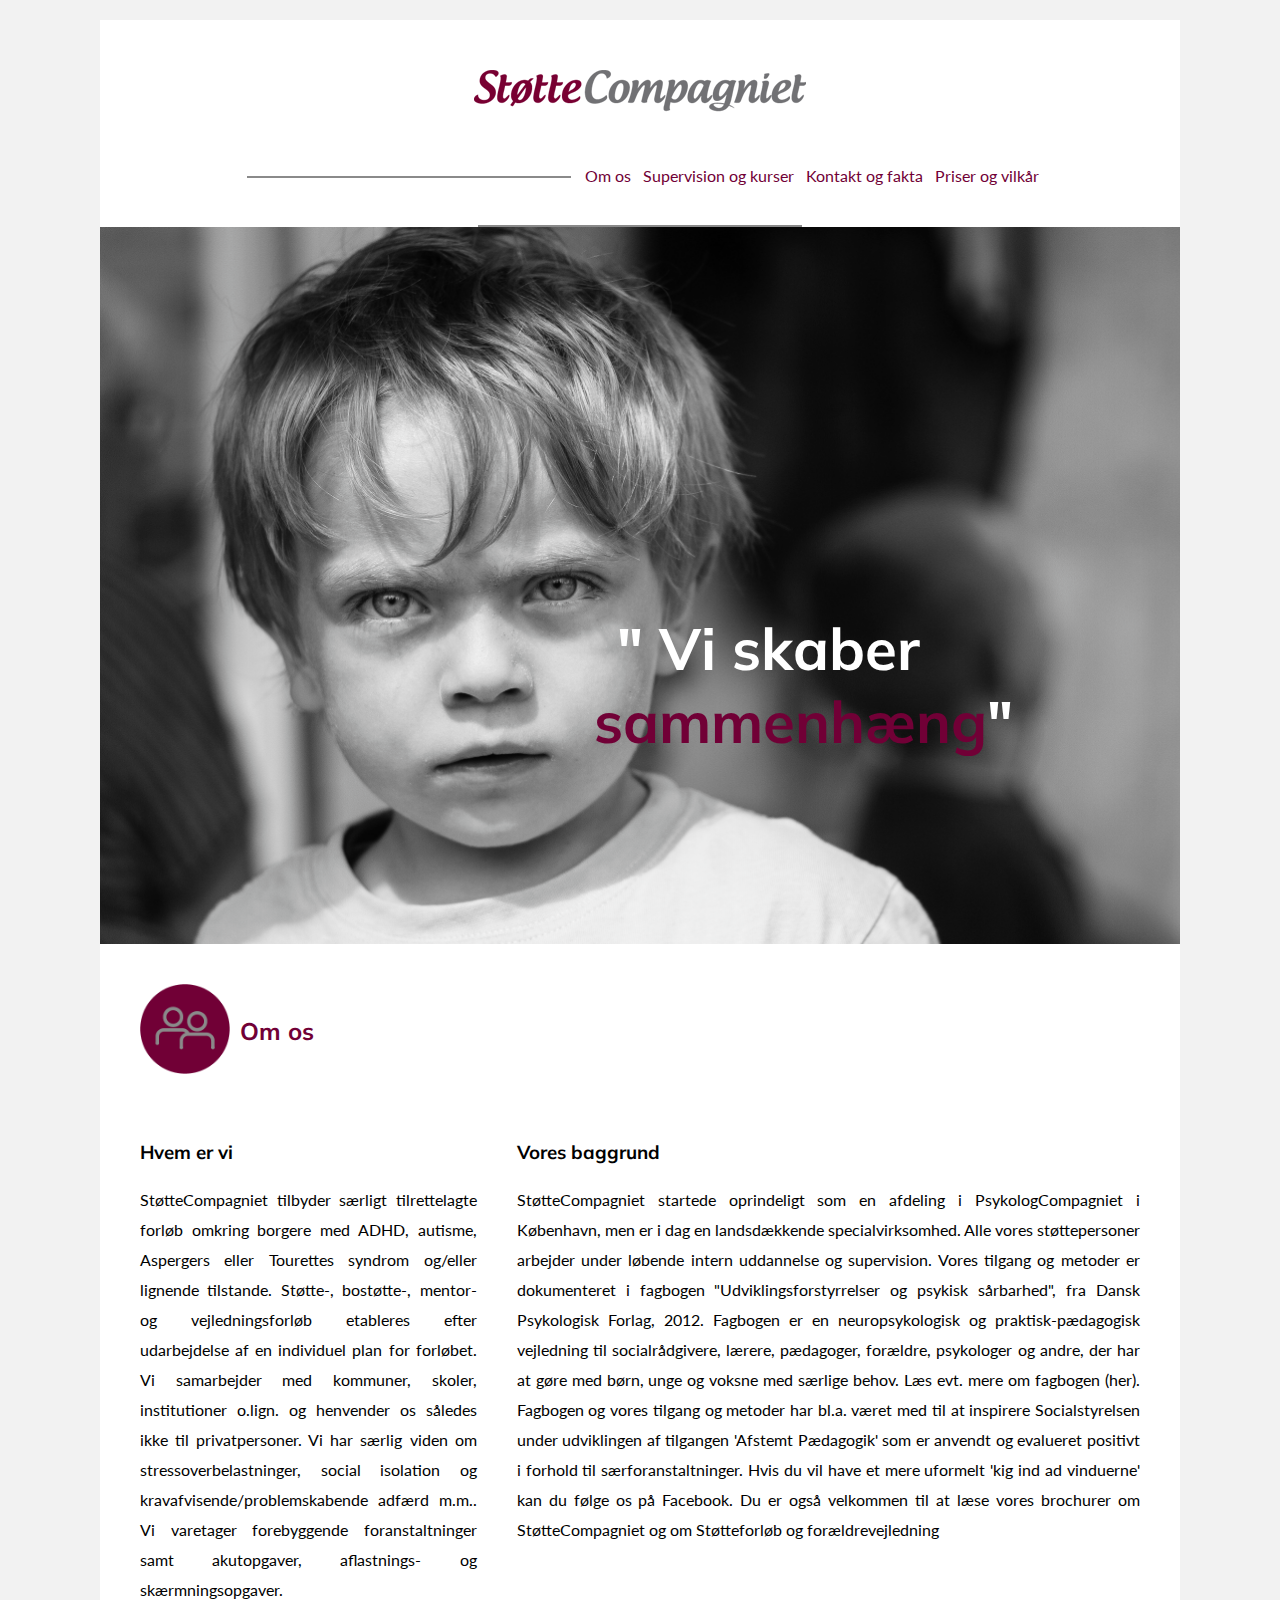
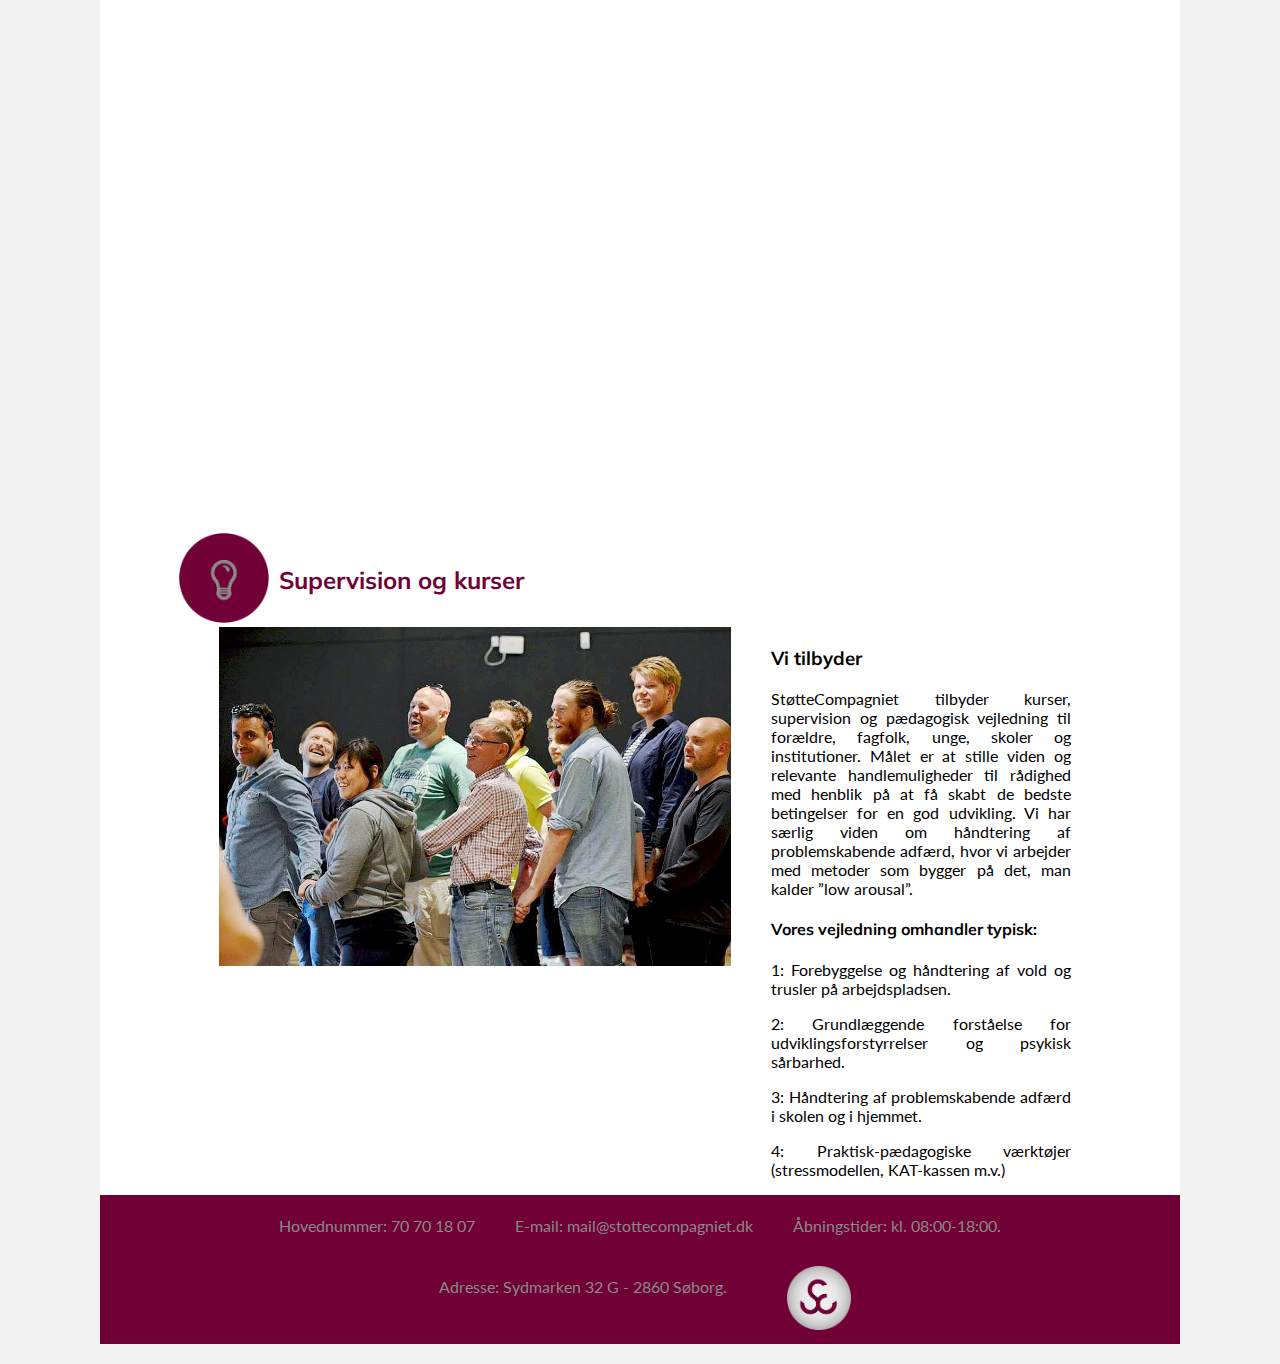
==== commit 1bbe31d1: "Nyt nytnytytyyt" ====
--- a/index.html
+++ b/index.html
@@ -65,15 +65,26 @@
                 </div>
             </div>
         </section>
-        <section id="kontakt_fakta">
-            <div class="section_wrapper">
-                <p> Hovednummer: 70 70 18 07 - E-mail: mail@stottecompagniet.dk - Åbningstider: kl. 08:00-18:00. - Adresse: Sydmarken 32 G - 2860 Søborg.</p>
-            </div>
-            <div class="fakta_img"> <img src="http://lorempixel.com/output/people-q-c-100-100-8.jpg"> </div>
-            <footer>
-                <p></p>
-            </footer>
-        </section>
+        <footer>
+            <section id="kontakt_fakta">
+                <div class="section_wrapper">
+                    <div class="fakta">
+                        <p>Hovednummer: 70 70 18 07</p>
+                    </div>
+                    <div class="fakta">
+                        <p> E-mail: mail@stottecompagniet.dk</p>
+                    </div>
+                    <div class="fakta">
+                        <p>Åbningstider: kl. 08:00-18:00.</p>
+                    </div>
+                    <div class="fakta">
+                        <p> Adresse: Sydmarken 32 G - 2860 Søborg.</p>
+                    </div>
+
+                    <div class="fakta_img"> <img src="images/logo_1.png"> </div>
+                </div>
+            </section>
+        </footer>
     </div>
 </body>
 
--- a/style.css
+++ b/style.css
@@ -456,5 +456,31 @@
     color: #8a8a8a;
 }
 
-
-}
+#kontakt_fakta img {
+    width: 5vw;
+    margin: 10px;
+    margin-left: 40px;
+}
+
+#kontakt_fakta .section_wrapper {
+    display: flex;
+    flex-wrap: wrap;
+}
+
+.fakta {
+    margin: 20px;
+    margin-top: 5px;
+    margin-bottom: 5px;
+}
+
+@media screen and (max-width: 800px) {
+    #kontakt_fakta .section_wrapper {
+        display: flex;
+        flex-wrap: wrap;
+        flex-direction: column;
+        align-items: center;
+    }
+    #kontakt_fakta img {
+        width: 15vw
+    }
+}
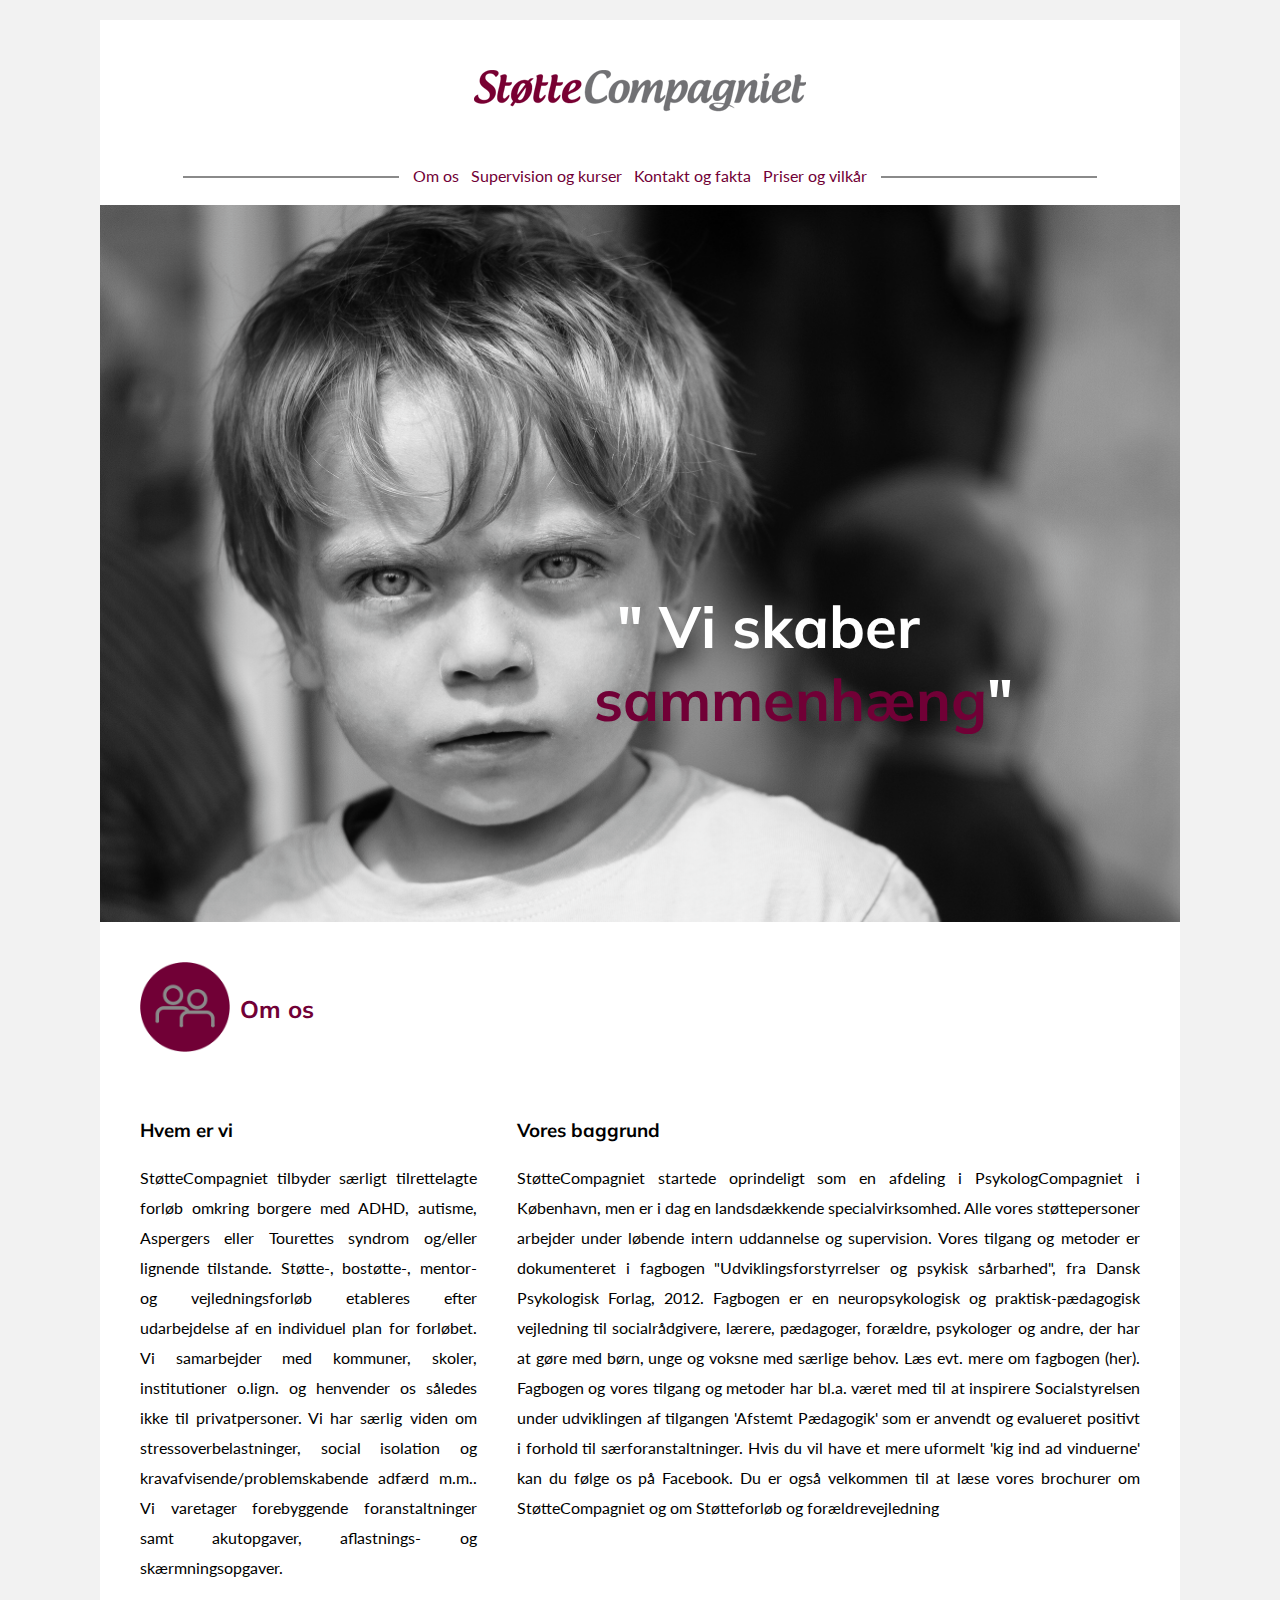
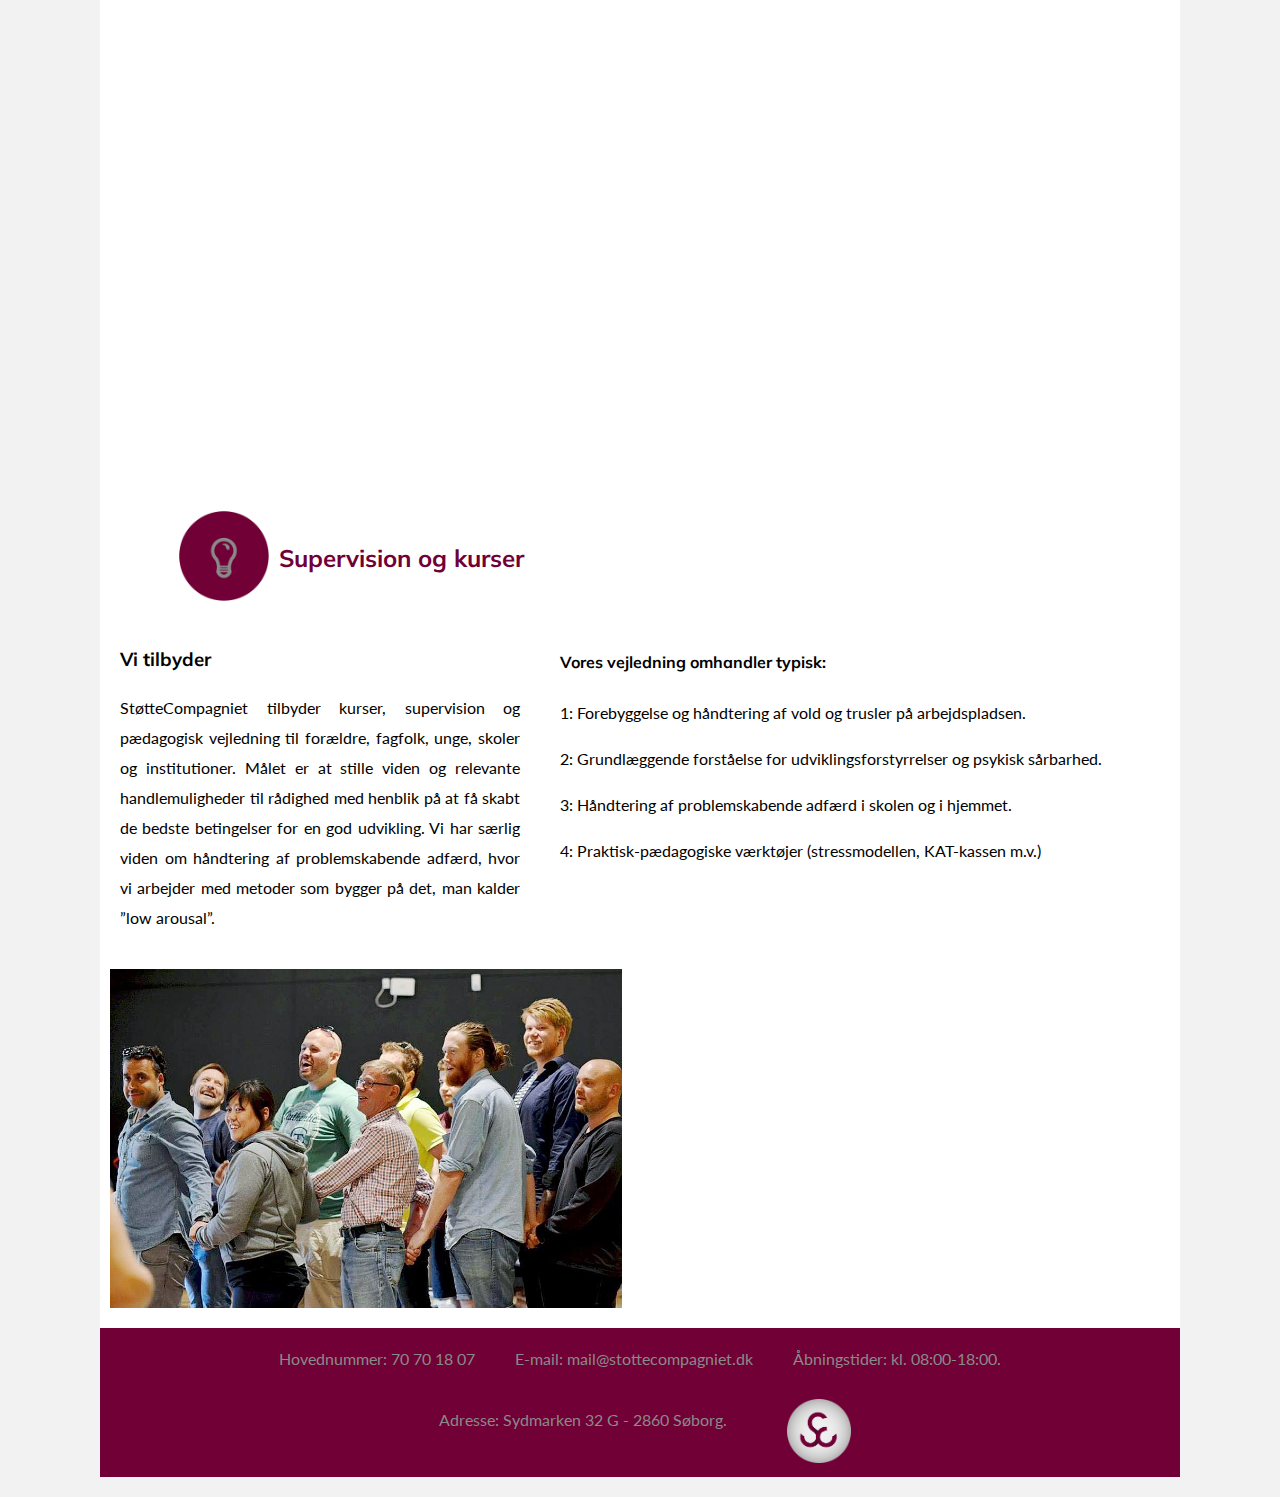
==== commit 8d5b80b4: "Nyt" ====
--- a/index.html
+++ b/index.html
@@ -53,16 +53,20 @@
                 <div> <img class="kurser_logo" src="images/ikoner/ikon_paere@0.5x.png"> </div>
                 <h2>Supervision og kurser</h2> </div>
             <div class="section_wrapper">
+                <div class="column">
+                    <div class="tilbud">
+                        <h3>Vi tilbyder</h3>
+                        <p> StøtteCompagniet tilbyder kurser, supervision og pædagogisk vejledning til forældre, fagfolk, unge, skoler og institutioner. Målet er at stille viden og relevante handlemuligheder til rådighed med henblik på at få skabt de bedste betingelser for en god udvikling. Vi har særlig viden om håndtering af problemskabende adfærd, hvor vi arbejder med metoder som bygger på det, man kalder ”low arousal”.</p>
+                    </div>
+                    <div class="vejledning">
+                        <h4>Vores vejledning omhandler typisk:</h4>
+                        <p>1: Forebyggelse og håndtering af vold og trusler på arbejdspladsen.</p>
+                        <p>2: Grundlæggende forståelse for udviklingsforstyrrelser og psykisk sårbarhed.</p>
+                        <p>3: Håndtering af problemskabende adfærd i skolen og i hjemmet.</p>
+                        <p>4: Praktisk-pædagogiske værktøjer (stressmodellen, KAT-kassen m.v.)</p>
+                    </div>
+                </div>
                 <div class="kurser_img"> <img src="images/IMG_7926.JPG"> </div>
-                <div class="column">
-                    <h3>Vi tilbyder</h3>
-                    <p> StøtteCompagniet tilbyder kurser, supervision og pædagogisk vejledning til forældre, fagfolk, unge, skoler og institutioner. Målet er at stille viden og relevante handlemuligheder til rådighed med henblik på at få skabt de bedste betingelser for en god udvikling. Vi har særlig viden om håndtering af problemskabende adfærd, hvor vi arbejder med metoder som bygger på det, man kalder ”low arousal”.</p>
-                    <h4>Vores vejledning omhandler typisk:</h4>
-                    <p>1: Forebyggelse og håndtering af vold og trusler på arbejdspladsen.</p>
-                    <p>2: Grundlæggende forståelse for udviklingsforstyrrelser og psykisk sårbarhed.</p>
-                    <p>3: Håndtering af problemskabende adfærd i skolen og i hjemmet.</p>
-                    <p>4: Praktisk-pædagogiske værktøjer (stressmodellen, KAT-kassen m.v.)</p>
-                </div>
             </div>
         </section>
         <footer>
@@ -80,7 +84,6 @@
                     <div class="fakta">
                         <p> Adresse: Sydmarken 32 G - 2860 Søborg.</p>
                     </div>
-
                     <div class="fakta_img"> <img src="images/logo_1.png"> </div>
                 </div>
             </section>
--- a/style.css
+++ b/style.css
@@ -63,7 +63,7 @@
 }
 
 .linie {
-    width: 30%;
+    width: 20%;
     border-top: solid 2px #8a8a8a;
     margin-top: 20px;
     margin-left: 10px;
@@ -242,14 +242,34 @@
 
 .container {
     display: flex;
-    justify-content: center;
-    flex-wrap: wrap;
-    align-items: center;
-    width: 40vw;
+    flex-wrap: wrap;
 }
 
 #kurser .kurser_logo {
     width: 90px;
+}
+
+#kurser .column {
+    display: flex;
+    flex-wrap: wrap;
+}
+
+#kurser .tilbud {
+    flex-grow: 1;
+    flex-basis: 300px;
+    margin: 20px;
+}
+
+#kurser .vejledning {
+    flex-grow: 2;
+    flex-basis: 400px;
+    margin: 20px;
+}
+
+#kurser .section_wrapper {
+    width: 100%;
+    flex-direction: column;
+    line-height: 30px;
 }
 
 @media screen and (max-width: 1200px) {
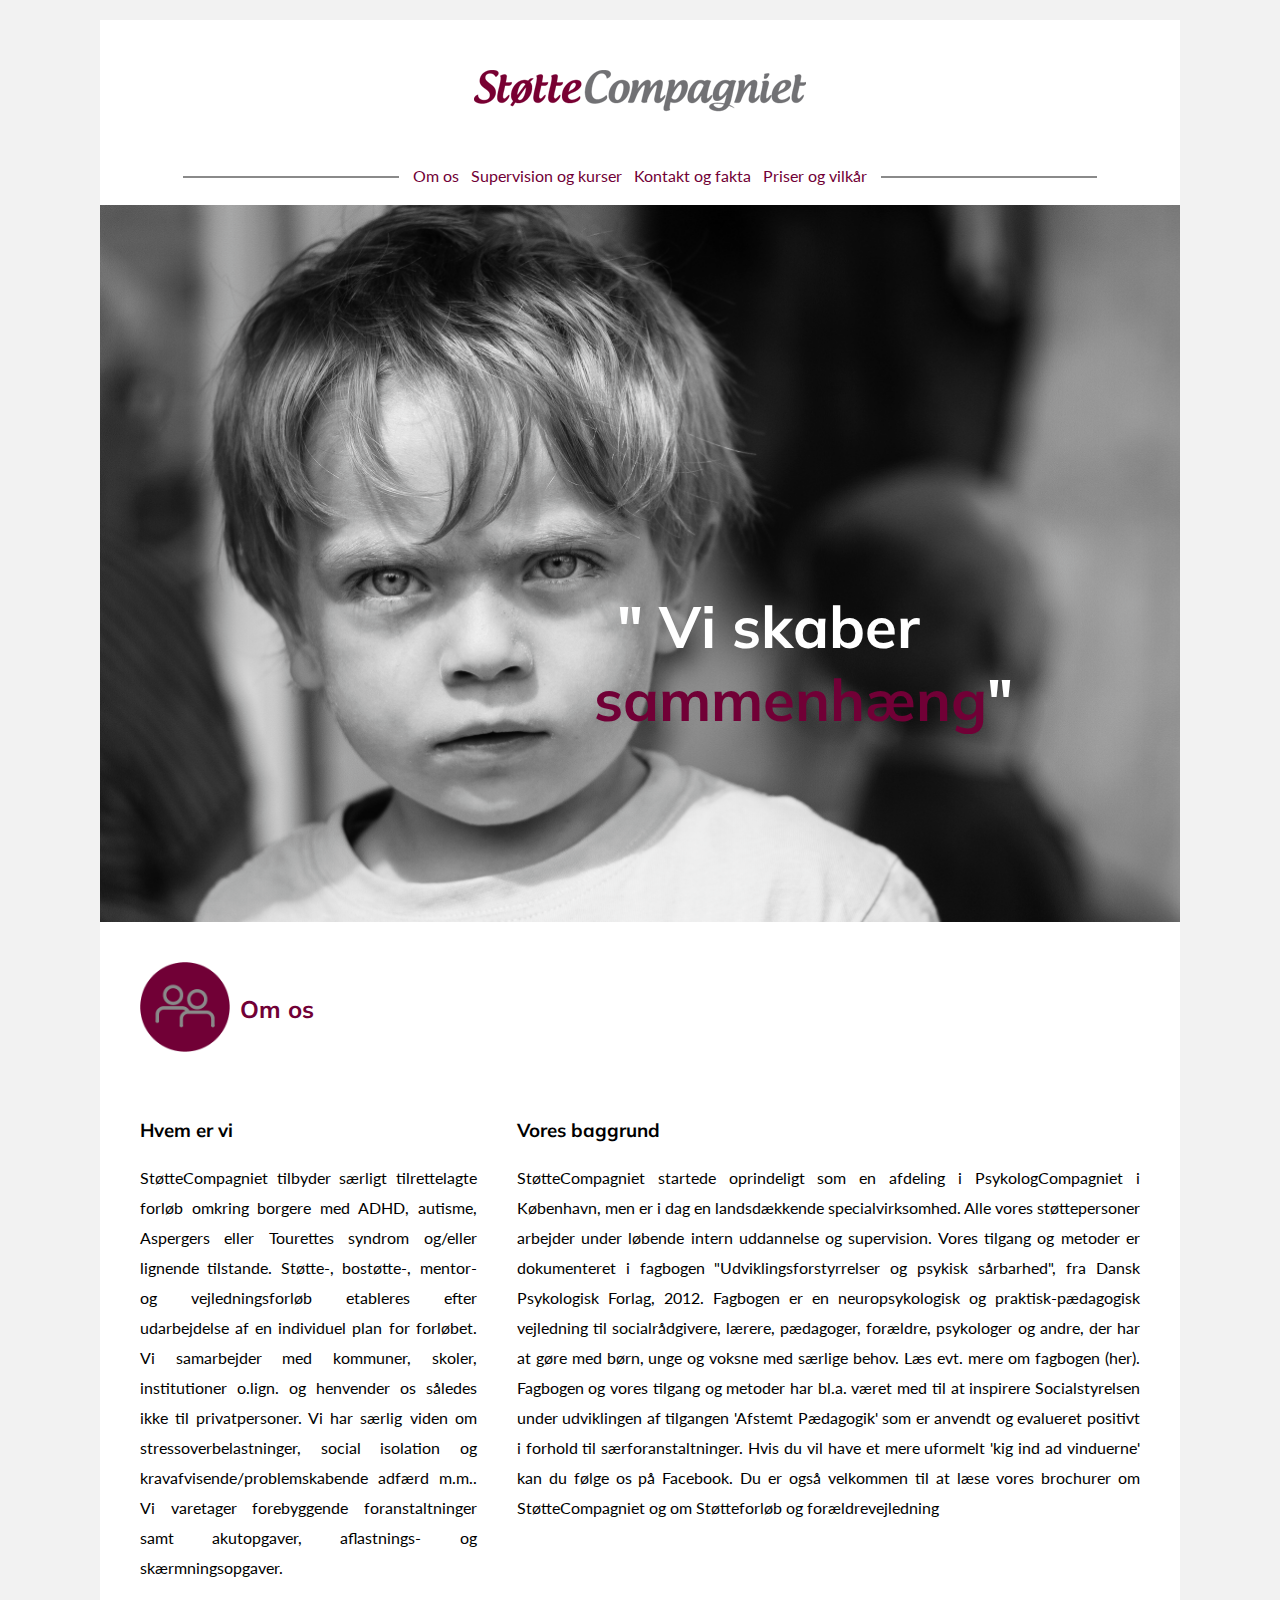
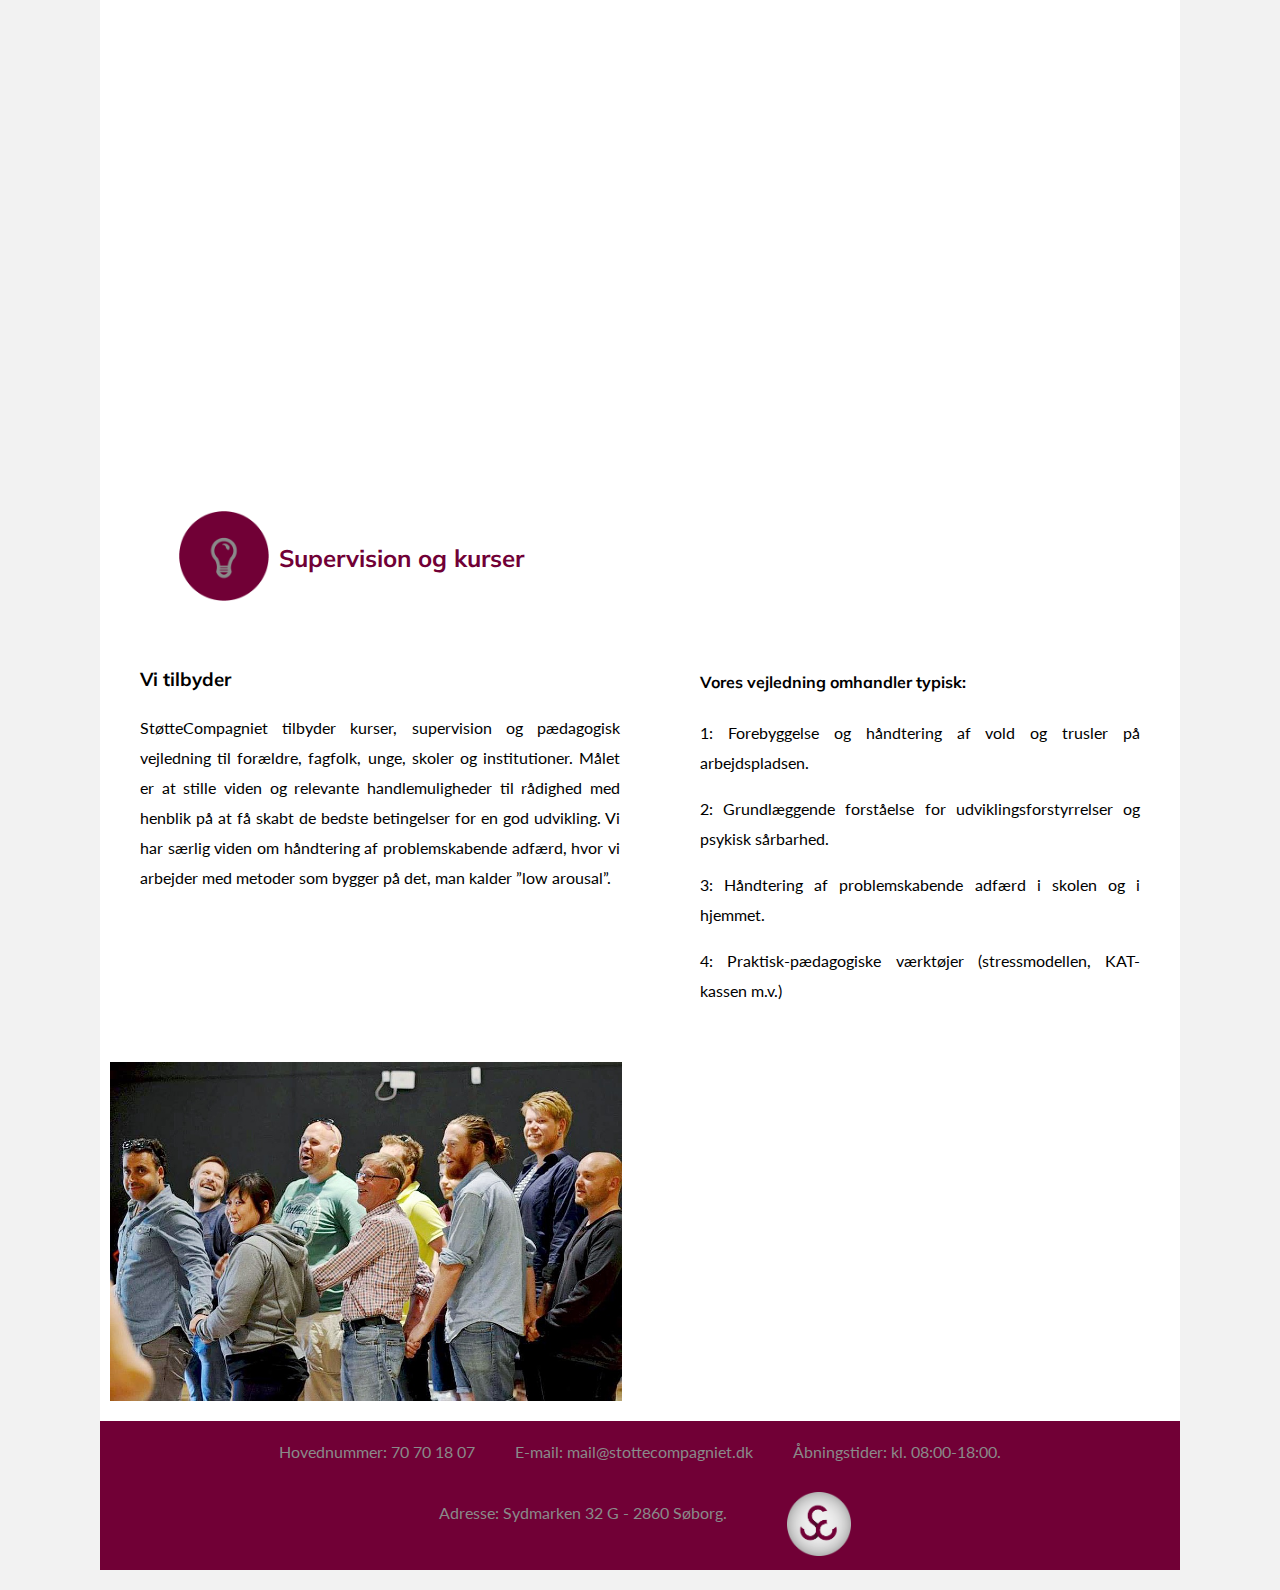
==== commit 533e55c3: "ting og lort" ====
--- a/index.html
+++ b/index.html
@@ -5,6 +5,7 @@
     <meta charset="utf-8">
     <meta name="viewport" content="width=device-width, initial-scale=1.0">
     <title>Støttecompagniet</title>
+    <meta name="robots" content="noindex">
     <link rel="stylesheet" href="style.css">
     <link href="https://fonts.googleapis.com/css?family=Lato|Muli:400,700" rel="stylesheet"> </head>
 
@@ -23,13 +24,15 @@
                 <h5 class="skaber">" Vi skaber</h5>
                 <div class="bottom_text">
                     <h5 class="sammen">sammenhæng </h5>
-                    <h5 class="end">"</h5></div>
+                    <h5 class="end">"</h5>
+                </div>
             </div>
         </section>
         <section id="om">
             <div class="container">
                 <div> <img class="om_logo" src="images/ikoner/Logo_mennesker@0.5x.png"> </div>
-                <h2>Om os</h2> </div>
+                <h2>Om os</h2>
+            </div>
             <div class="section_wrapper">
                 <div class="column_wrapper">
                     <div class="column_narrow">
@@ -51,7 +54,8 @@
         <section id="kurser">
             <div class="container">
                 <div> <img class="kurser_logo" src="images/ikoner/ikon_paere@0.5x.png"> </div>
-                <h2>Supervision og kurser</h2> </div>
+                <h2>Supervision og kurser</h2>
+            </div>
             <div class="section_wrapper">
                 <div class="column">
                     <div class="tilbud">
@@ -60,6 +64,7 @@
                     </div>
                     <div class="vejledning">
                         <h4>Vores vejledning omhandler typisk:</h4>
+
                         <p>1: Forebyggelse og håndtering af vold og trusler på arbejdspladsen.</p>
                         <p>2: Grundlæggende forståelse for udviklingsforstyrrelser og psykisk sårbarhed.</p>
                         <p>3: Håndtering af problemskabende adfærd i skolen og i hjemmet.</p>
--- a/style.css
+++ b/style.css
@@ -252,24 +252,27 @@
 #kurser .column {
     display: flex;
     flex-wrap: wrap;
+    justify-content: space-between;
 }
 
 #kurser .tilbud {
+    flex-grow: 2;
+    flex-basis: 200px;
+    margin: 40px;
+}
+
+#kurser .vejledning {
     flex-grow: 1;
     flex-basis: 300px;
-    margin: 20px;
-}
-
-#kurser .vejledning {
-    flex-grow: 2;
-    flex-basis: 400px;
-    margin: 20px;
+    margin: 40px;
+    margin-left: 40px;
 }
 
 #kurser .section_wrapper {
     width: 100%;
     flex-direction: column;
     line-height: 30px;
+    display: flex;
 }
 
 @media screen and (max-width: 1200px) {
@@ -304,8 +307,8 @@
     justify-content: center;
 }
 
-.column {
-    flex-basis: 300px;
+#kurser .column {
+    position: relative;
 }
 
 .column_content {
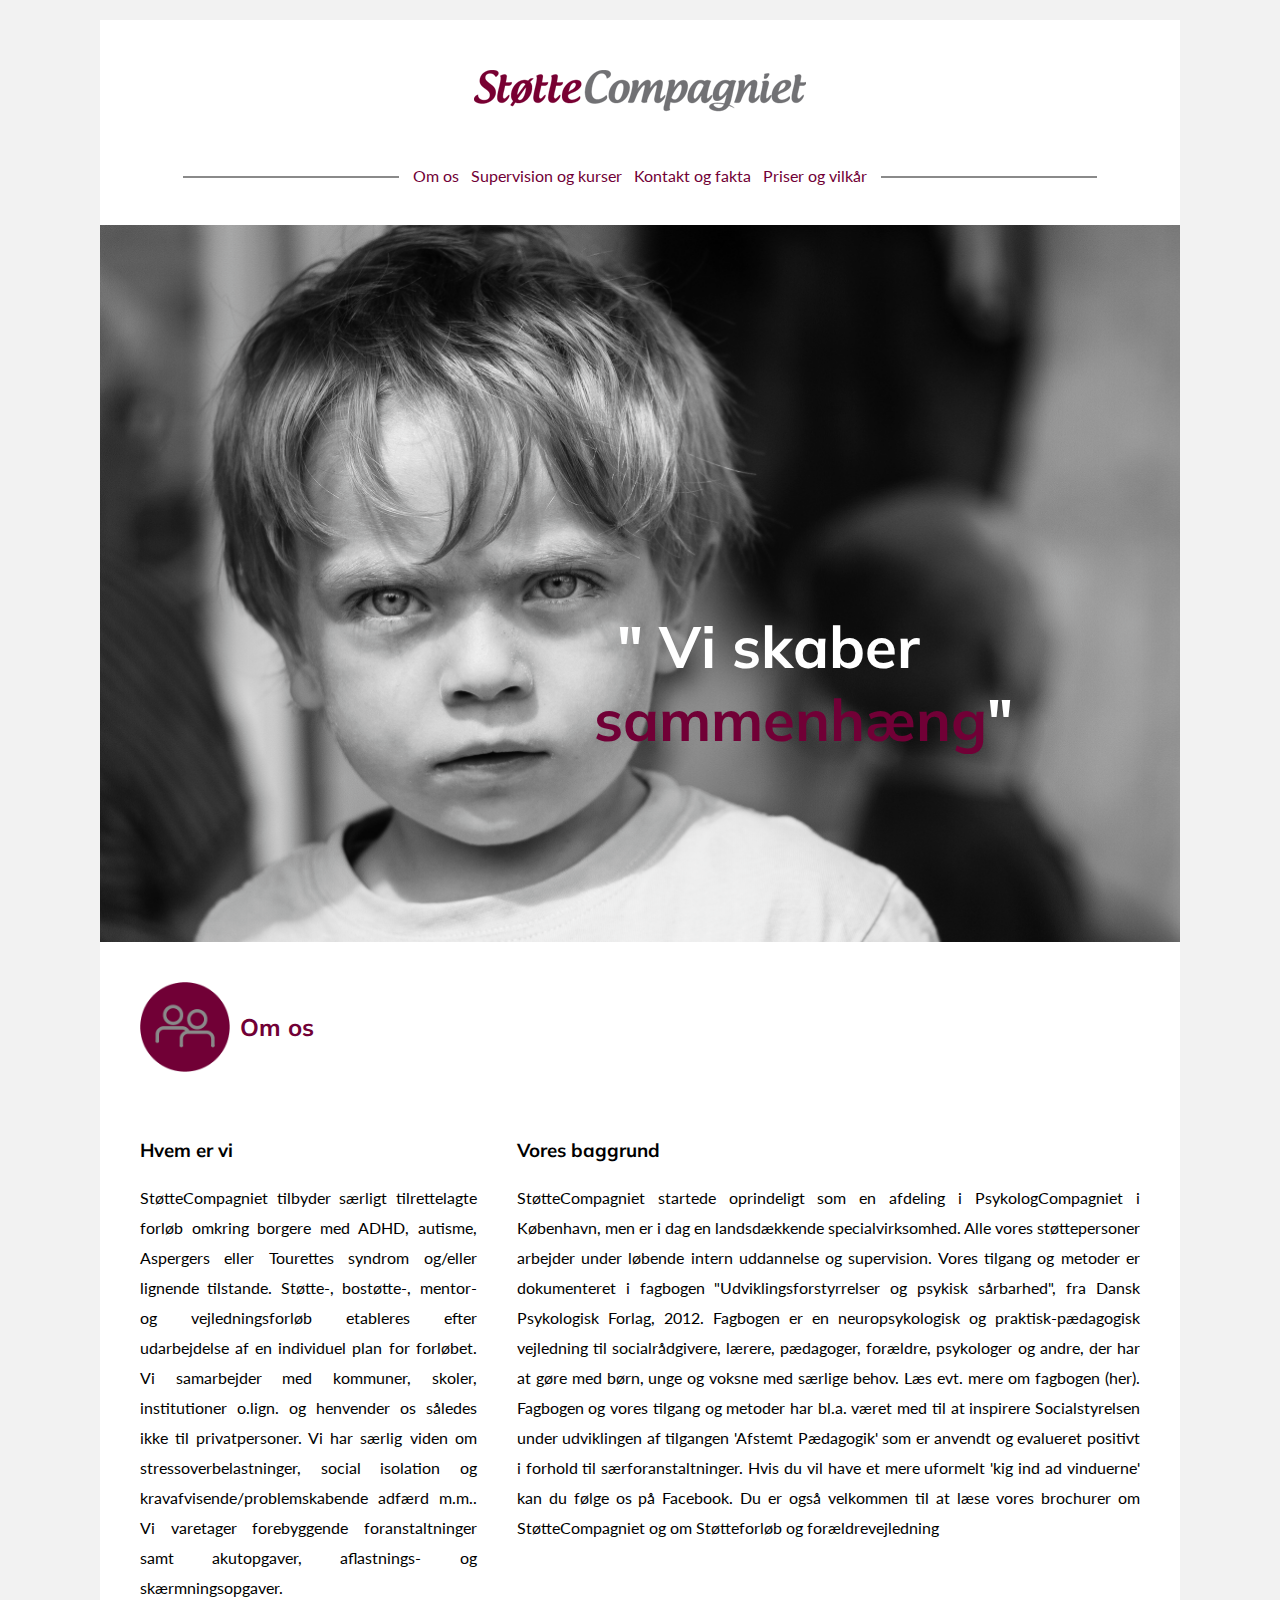
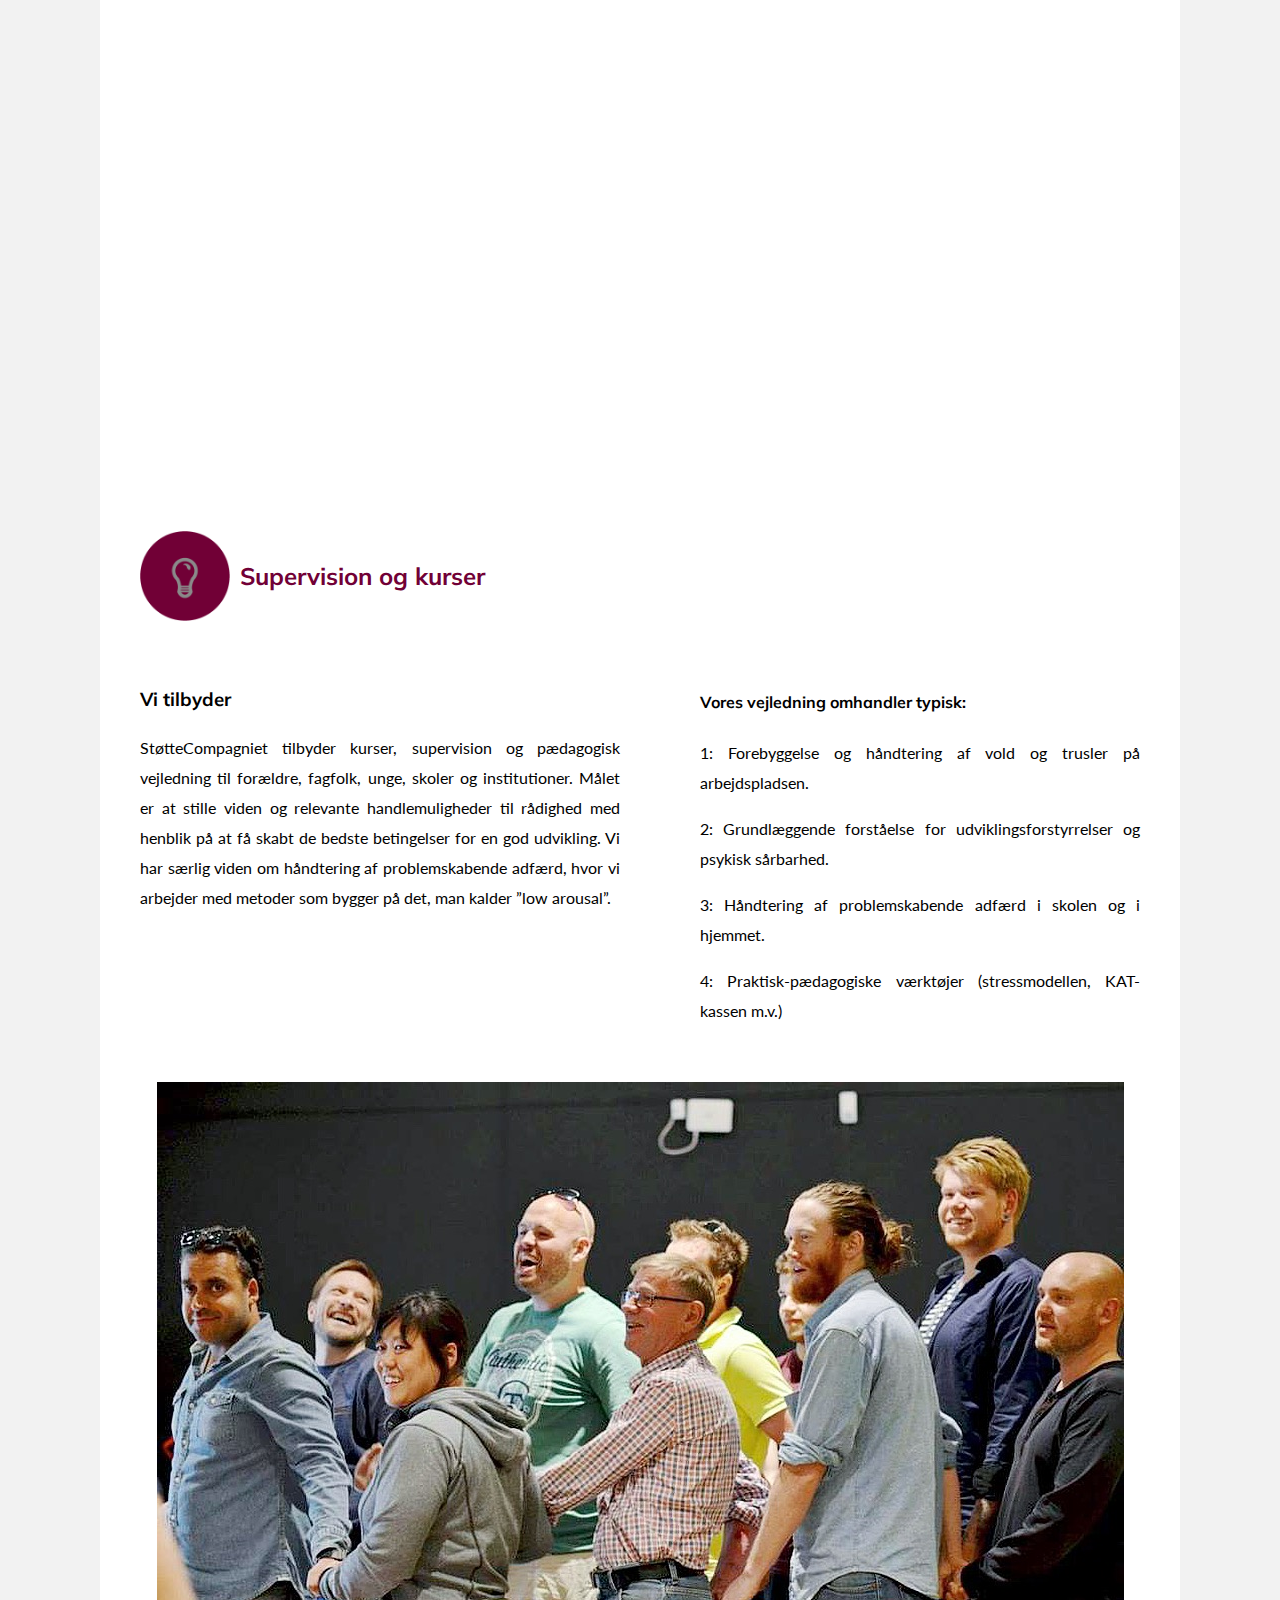
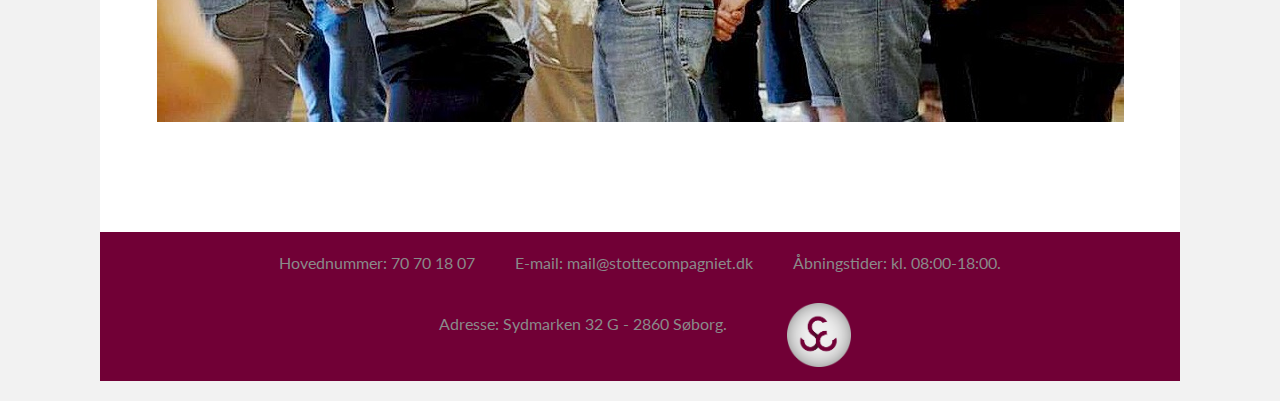
==== commit 79c22d76: "slut" ====
--- a/index.html
+++ b/index.html
@@ -54,7 +54,7 @@
         <section id="kurser">
             <div class="container">
                 <div> <img class="kurser_logo" src="images/ikoner/ikon_paere@0.5x.png"> </div>
-                <h2>Supervision og kurser</h2>
+                 <h2>Supervision og kurser</h2>
             </div>
             <div class="section_wrapper">
                 <div class="column">
@@ -71,7 +71,11 @@
                         <p>4: Praktisk-pædagogiske værktøjer (stressmodellen, KAT-kassen m.v.)</p>
                     </div>
                 </div>
-                <div class="kurser_img"> <img src="images/IMG_7926.JPG"> </div>
+                <div class="kurser_img_con">
+                <div>
+                <img src="images/IMG_7926.JPG">
+                    </div>
+                </div>
             </div>
         </section>
         <footer>
--- a/style.css
+++ b/style.css
@@ -60,6 +60,7 @@
     display: flex;
     flex-wrap: wrap;
     justify-content: center;
+    margin-bottom: 20px;
 }
 
 .linie {
@@ -108,7 +109,6 @@
 
 /* **** Menu slut **** */
 
-
 /** youtube video **/
 
 #splash {
@@ -139,7 +139,6 @@
 
 /** youtube video slut **/
 
-
 /** om os **/
 
 #om h2 {
@@ -168,7 +167,6 @@
     display: flex;
     justify-content: center;
     flex-wrap: wrap;
-    align-items: center;
     width: 40vw;
 }
 
@@ -224,7 +222,6 @@
 
 /** om os slut **/
 
-
 /* **** Supervision og kurser **** */
 
 #kurser h2 {
@@ -240,39 +237,22 @@
     margin-top: 40px;
 }
 
-.container {
-    display: flex;
-    flex-wrap: wrap;
+
+
+#kurser .container {
+    display: flex;
+    justify-content: center;
+    flex-wrap: wrap;
+    width: 40vw;
 }
 
 #kurser .kurser_logo {
     width: 90px;
 }
 
-#kurser .column {
-    display: flex;
-    flex-wrap: wrap;
-    justify-content: space-between;
-}
-
-#kurser .tilbud {
-    flex-grow: 2;
-    flex-basis: 200px;
-    margin: 40px;
-}
-
-#kurser .vejledning {
-    flex-grow: 1;
-    flex-basis: 300px;
-    margin: 40px;
+#kurser .container {
+    justify-content: flex-start;
     margin-left: 40px;
-}
-
-#kurser .section_wrapper {
-    width: 100%;
-    flex-direction: column;
-    line-height: 30px;
-    display: flex;
 }
 
 @media screen and (max-width: 1200px) {
@@ -283,10 +263,46 @@
         align-items: center;
         width: 100%;
         flex-direction: column;
+        margin-left: 0;
     }
     #kurser .kurser_logo {
         width: 120px;
     }
+}
+
+
+#kurser .column {
+    display: flex;
+    flex-wrap: wrap;
+    justify-content: space-between;
+}
+
+#kurser .tilbud {
+    flex-grow: 2;
+    flex-basis: 200px;
+    margin: 40px;
+}
+
+#kurser .vejledning {
+    flex-grow: 1;
+    flex-basis: 300px;
+    margin: 40px;
+    margin-left: 40px;
+}
+
+#kurser .section_wrapper {
+    width: 100%;
+    flex-direction: column;
+    line-height: 30px;
+    display: flex;
+}
+
+
+
+.kurser_img_con {
+    display: flex;
+    justify-content: center;
+    margin-bottom: 100px;
 }
 
 
